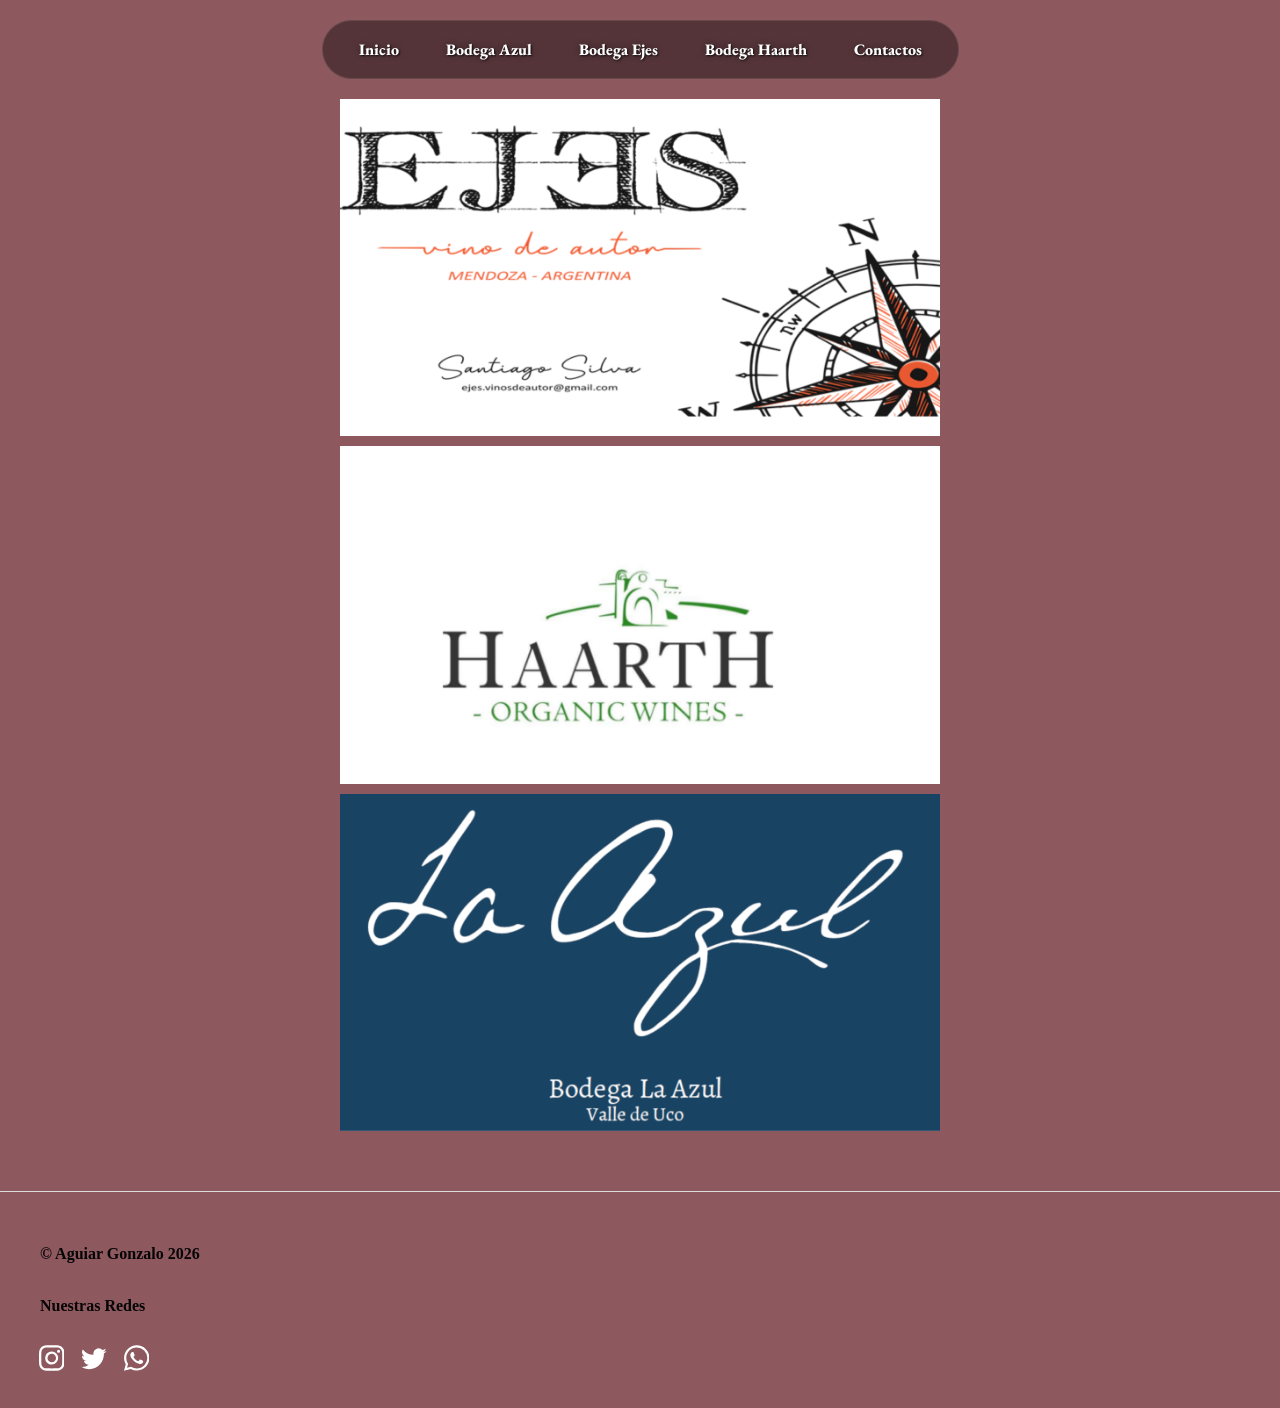
==== index.html @ a03fac73 "pagina inicio" ====
<!DOCTYPE html>
<html lang="en">

<head>
  <meta charset="UTF-8">
  <meta name="viewport" content="width=device-width, initial-scale=1.0">
  <meta name="robots" content="index, follow">
  <link rel="canonical" href="[https://www.tusitio.com/](https://www.tusitio.com/)">
  <!-- Open Graph (Facebook, WhatsApp, LinkedIn) -->
  <meta property="og:type" content="website">
  <meta property="og:url" content="https://www.tusitio.com/">
  <meta property="og:title" content="Vallecito Vinos | Vinoteca ">
  <meta property="og:description" content="Descripción breve para redes sociales.">
  <meta property="og:image" content="https://www.tusitio.com/img/og-image.jpg">
  <link rel="icon" href="Logo vallecito.jpg" type="jpg">
  <link rel="stylesheet" href="styles.css">
  <title>Vallecito Vinos | Vinoteca </title>

</head>

<body>
  <nav id="inicio" class="nav">
    <a href="inicio.html">Inicio</a>
    <a href="Bodega Azul.html">Bodega Azul</a>
    <a href="Bodega Ejes.html">Bodega Ejes</a>
    <a href="Bodega Haarth">Bodega Haarth</a>
    <a href="Contactos">Contactos</a>
  </nav>
  <div class="img">
    <img src="EJES.png" alt="Bodega Ejes">
    <img src="HAARTH.png" alt="Bodega Haarth">
    <img src="LA AZUL.png" alt="Bodega Azul">
  </div>


  <footer class="piedepagina">
    <h2>© Aguiar Gonzalo 2026</h2>
    <h2>Nuestras Redes</h2>
    <div class="card">
      <a class="social-link1">
        <svg viewBox="0 0 16 16" class="bi bi-instagram" fill="currentColor" height="16" width="16"
          xmlns="http://www.w3.org/2000/svg" style="color: white">
          <path fill="white"
            d="M8 0C5.829 0 5.556.01 4.703.048 3.85.088 3.269.222 2.76.42a3.917 3.917 0 0 0-1.417.923A3.927 3.927 0 0 0 .42 2.76C.222 3.268.087 3.85.048 4.7.01 5.555 0 5.827 0 8.001c0 2.172.01 2.444.048 3.297.04.852.174 1.433.372 1.942.205.526.478.972.923 1.417.444.445.89.719 1.416.923.51.198 1.09.333 1.942.372C5.555 15.99 5.827 16 8 16s2.444-.01 3.298-.048c.851-.04 1.434-.174 1.943-.372a3.916 3.916 0 0 0 1.416-.923c.445-.445.718-.891.923-1.417.197-.509.332-1.09.372-1.942C15.99 10.445 16 10.173 16 8s-.01-2.445-.048-3.299c-.04-.851-.175-1.433-.372-1.941a3.926 3.926 0 0 0-.923-1.417A3.911 3.911 0 0 0 13.24.42c-.51-.198-1.092-.333-1.943-.372C10.443.01 10.172 0 7.998 0h.003zm-.717 1.442h.718c2.136 0 2.389.007 3.232.046.78.035 1.204.166 1.486.275.373.145.64.319.92.599.28.28.453.546.598.92.11.281.24.705.275 1.485.039.843.047 1.096.047 3.231s-.008 2.389-.047 3.232c-.035.78-.166 1.203-.275 1.485a2.47 2.47 0 0 1-.599.919c-.28.28-.546.453-.92.598-.28.11-.704.24-1.485.276-.843.038-1.096.047-3.232.047s-2.39-.009-3.233-.047c-.78-.036-1.203-.166-1.485-.276a2.478 2.478 0 0 1-.92-.598 2.48 2.48 0 0 1-.6-.92c-.109-.281-.24-.705-.275-1.485-.038-.843-.046-1.096-.046-3.233 0-2.136.008-2.388.046-3.231.036-.78.166-1.204.276-1.486.145-.373.319-.64.599-.92.28-.28.546-.453.92-.598.282-.11.705-.24 1.485-.276.738-.034 1.024-.044 2.515-.045v.002zm4.988 1.328a.96.96 0 1 0 0 1.92.96.96 0 0 0 0-1.92zm-4.27 1.122a4.109 4.109 0 1 0 0 8.217 4.109 4.109 0 0 0 0-8.217zm0 1.441a2.667 2.667 0 1 1 0 5.334 2.667 2.667 0 0 1 0-5.334z">
          </path>
        </svg>
      </a>
      <a class="social-link2">
        <svg viewBox="0 0 16 16" class="bi bi-twitter" fill="currentColor" height="16" width="16"
          xmlns="http://www.w3.org/2000/svg" style="color: white">
          <path fill="white"
            d="M5.026 15c6.038 0 9.341-5.003 9.341-9.334 0-.14 0-.282-.006-.422A6.685 6.685 0 0 0 16 3.542a6.658 6.658 0 0 1-1.889.518 3.301 3.301 0 0 0 1.447-1.817 6.533 6.533 0 0 1-2.087.793A3.286 3.286 0 0 0 7.875 6.03a9.325 9.325 0 0 1-6.767-3.429 3.289 3.289 0 0 0 1.018 4.382A3.323 3.323 0 0 1 .64 6.575v.045a3.288 3.288 0 0 0 2.632 3.218 3.203 3.203 0 0 1-.865.115 3.23 3.23 0 0 1-.614-.057 3.283 3.283 0 0 0 3.067 2.277A6.588 6.588 0 0 1 .78 13.58a6.32 6.32 0 0 1-.78-.045A9.344 9.344 0 0 0 5.026 15z">
          </path>
        </svg> </a>
      <a class="social-link4">
        <svg viewBox="0 0 16 16" class="bi bi-whatsapp" fill="currentColor" height="16" width="16"
          xmlns="http://www.w3.org/2000/svg" style="color: white">
          <path fill="white"
            d="M13.601 2.326A7.854 7.854 0 0 0 7.994 0C3.627 0 .068 3.558.064 7.926c0 1.399.366 2.76 1.057 3.965L0 16l4.204-1.102a7.933 7.933 0 0 0 3.79.965h.004c4.368 0 7.926-3.558 7.93-7.93A7.898 7.898 0 0 0 13.6 2.326zM7.994 14.521a6.573 6.573 0 0 1-3.356-.92l-.24-.144-2.494.654.666-2.433-.156-.251a6.56 6.56 0 0 1-1.007-3.505c0-3.626 2.957-6.584 6.591-6.584a6.56 6.56 0 0 1 4.66 1.931 6.557 6.557 0 0 1 1.928 4.66c-.004 3.639-2.961 6.592-6.592 6.592zm3.615-4.934c-.197-.099-1.17-.578-1.353-.646-.182-.065-.315-.099-.445.099-.133.197-.513.646-.627.775-.114.133-.232.148-.43.05-.197-.1-.836-.308-1.592-.985-.59-.525-.985-1.175-1.103-1.372-.114-.198-.011-.304.088-.403.087-.088.197-.232.296-.346.1-.114.133-.198.198-.33.065-.134.034-.248-.015-.347-.05-.099-.445-1.076-.612-1.47-.16-.389-.323-.335-.445-.34-.114-.007-.247-.007-.38-.007a.729.729 0 0 0-.529.247c-.182.198-.691.677-.691 1.654 0 .977.71 1.916.81 2.049.098.133 1.394 2.132 3.383 2.992.47.205.84.326 1.129.418.475.152.904.129 1.246.08.38-.058 1.171-.48 1.338-.943.164-.464.164-.86.114-.943-.049-.084-.182-.133-.38-.232z">
          </path>
        </svg>
      </a>
    </div>
  </footer>
</body>

</html>
---- styles.css ----
@import url('https://fonts.googleapis.com/css2?family=EB+Garamond:ital,wght@0,400..800;1,400..800&display=swap');

body {
    background-color: rgba(114, 47, 55, 0.8); 
    margin: 0;
    padding: 0;
    /*opacidad el fondo*/
}
.nav {
    display: flex;
    justify-content: center;
    gap: 15px;
    /* Para mix-blend-mode, un fondo muy sutil o transparente funciona mejor */
    background: rgba(240, 235, 235, 0.05); 
    backdrop-filter: blur(10px); 
    padding: 10px 20px;
    border-radius: 50px; 
    border: 1px solid rgba(255, 255, 255, 0.2);
    width: fit-content;
    margin: 20px auto; 
    position: sticky;
    top: 20px; 
    z-index: 1000;
}

.nav a {
    text-decoration: none;
    color: #ffffff; 
    font-family: "EB Garamond", serif;
    font-size: 1.0rem;
    font-weight: 800;
    padding: 8px 16px;
    border-radius: 25px;
    transition: all 0.4s ease;
    text-shadow: 
        1px 1px 2px rgba(0, 0, 0, 0.8), 
        0 0 10px rgba(0, 0, 0, 0.5);
        /*magia para que no se pierda el nav con el fondo blanco*/
}
.nav {
    /*fondo un poco más sólido para ayudar al contraste */
    background: rgba(0, 0, 0, 0.4); 
    backdrop-filter: blur(15px);
    border: 1px solid rgba(255, 255, 255, 0.1);

}
.grid{
display: grid;
grid-template-columns: 1fr;
grid-template-rows: repeat(3, 1fr);
grid-column-gap: 0px;
grid-row-gap: 15px;
}

/* Esto afecta al contenedor */
.img {
    display: flex;
    flex-direction: column; /* Alinea los elementos verticalmente */
    align-items: center;    /* Centra las imágenes horizontalmente */
    gap: 10px;              /* Espacio entre cada imagen */
}

.img img {
    width: 200%;            /* Ocupa el ancho del contenedor */
    max-width: 600px;       /* Pero con un límite para que no sean gigantes */
    height: auto;
}
.card {
  display: flex;
  height: 40px;
  width: 170px;
}

.card svg {
  position: absolute;
  display: flex;
  width: 60%;
  height: 100%;
  font-size: 24px;
  font-weight: 700;
  opacity: 1;
  transition: opacity 0.25s;
  z-index: 2;
  cursor: pointer;
}

.card .social-link1,.card .social-link2,.card .social-link4 {
  position: relative;
  display: flex;
  align-items: center;
  justify-content: center;
  width: 25%;
  font-size: 24px;
  text-decoration: none;
  transition: 0.25s;
  border-radius: 50px;
}

.card svg {
  transform: scale(1);
}

.card .social-link1:hover {
  background: #f09433;
  background: -moz-linear-gradient(45deg, #f09433 0%, #e6683c 25%, #dc2743 50%, #cc2366 75%, #bc1888 100%);
  background: -webkit-linear-gradient(45deg, #f09433 0%,#e6683c 25%,#dc2743 50%,#cc2366 75%,#bc1888 100%);
  background: linear-gradient(45deg, #f09433 0%,#e6683c 25%,#dc2743 50%,#cc2366 75%,#bc1888 100%);
  filter: progid:DXImageTransform.Microsoft.gradient( startColorstr='#f09433', endColorstr='#bc1888',GradientType=1 );
  animation: bounce_613 0.4s linear;
}

.card .social-link2:hover {
  background-color: #00ccff;
  animation: bounce_613 0.4s linear;
}

.card .social-link4:hover {
  background-color: #12a50b;
  animation: bounce_613 0.4s linear;
}

@keyframes bounce_613 {
  40% {
    transform: scale(1.4);
  }

  60% {
    transform: scale(0.8);
  }

  80% {
    transform: scale(1.2);
  }

  100% {
    transform: scale(1);
  }
}

.piedepagina {
    text-align: right;
    border-top: 1px solid #ddd; /* Crea una línea sutil */
    padding-top: 30px;
    margin-top: 60px;
    padding:30px;
    color: #050505;
    font-size: 1rem;
}
h2 {
color: #050505;
font-size: 1rem;
text-align: left;
padding: 10px;
}
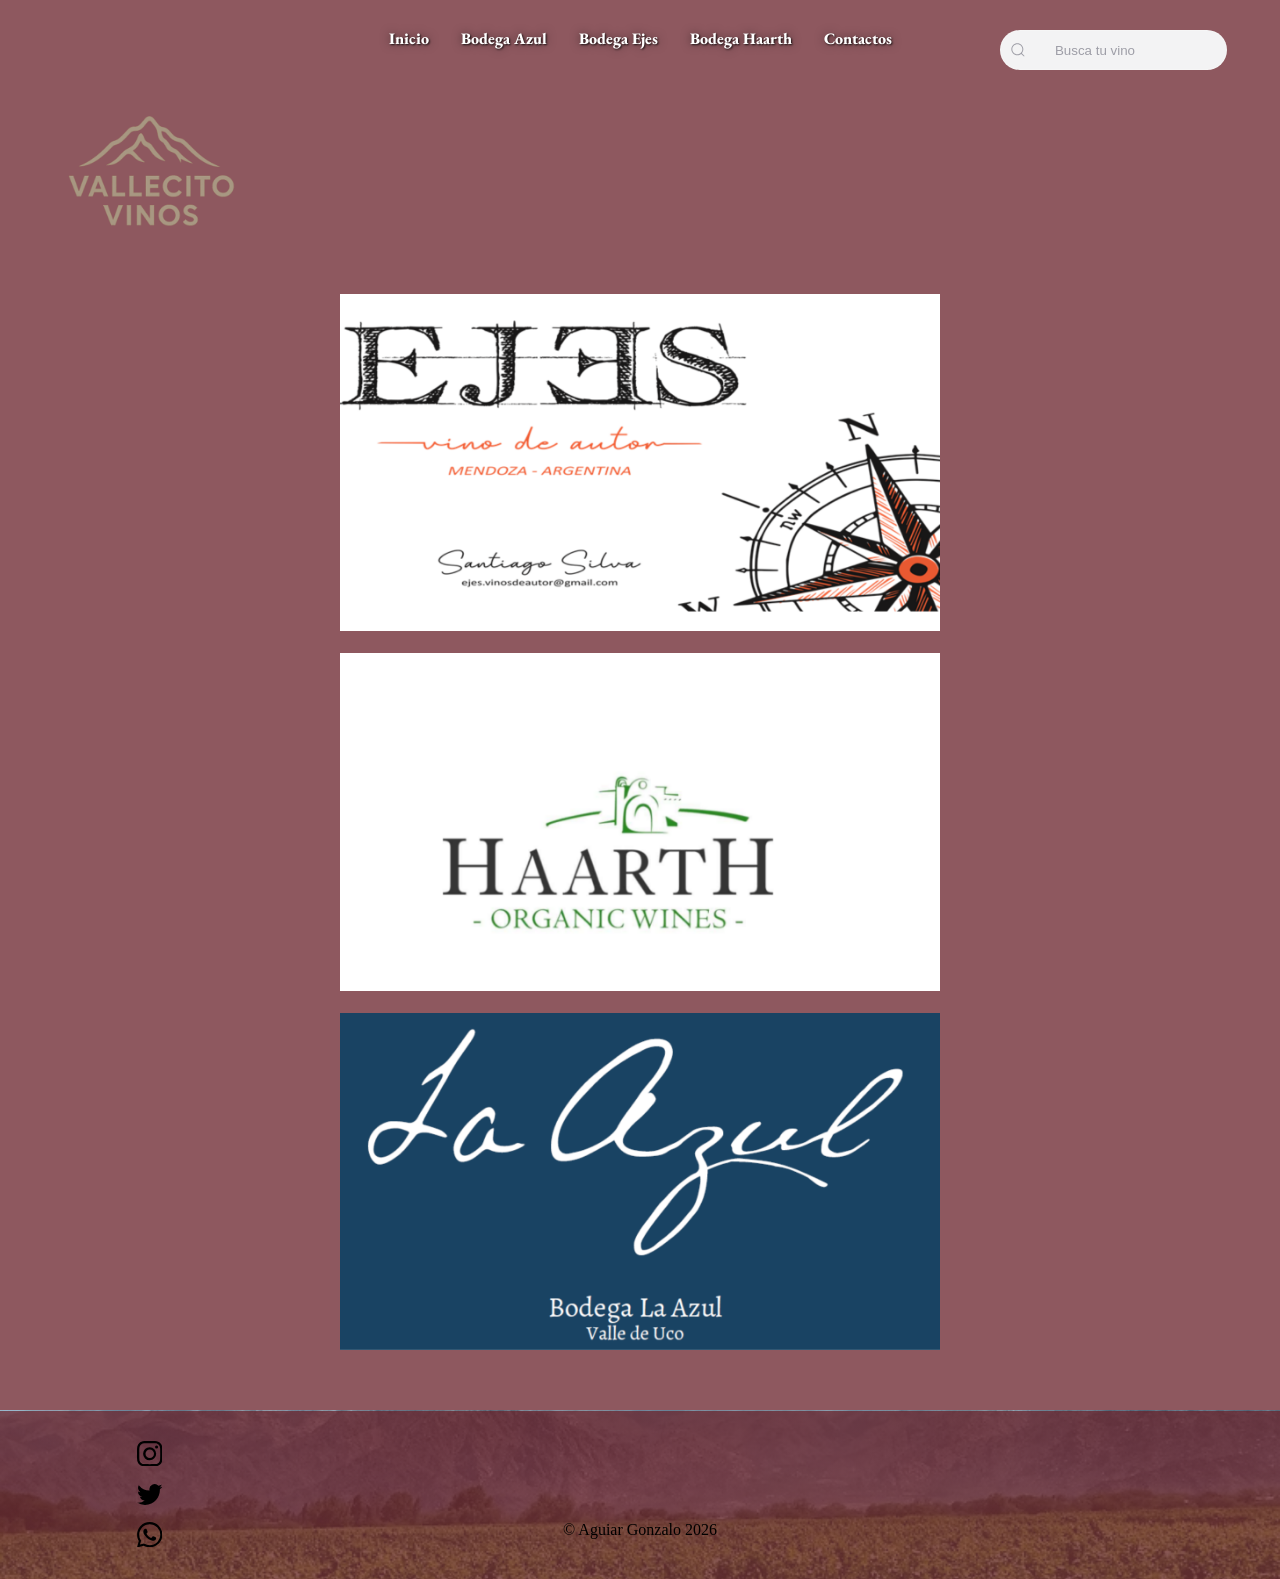
==== commit 1de65ccd: "inicio responsive" ====
--- a/index.html
+++ b/index.html
@@ -19,6 +19,19 @@
 </head>
 
 <body>
+<div class="group">
+  <svg class="icon" aria-hidden="true" viewBox="0 0 24 24"><g><path d="M21.53 20.47l-3.66-3.66C19.195 15.24 20 13.214 20 11c0-4.97-4.03-9-9-9s-9 4.03-9 9 4.03 9 9 9c2.215 0 4.24-.804 5.808-2.13l3.66 3.66c.147.146.34.22.53.22s.385-.073.53-.22c.295-.293.295-.767.002-1.06zM3.5 11c0-4.135 3.365-7.5 7.5-7.5s7.5 3.365 7.5 7.5-3.365 7.5-7.5 7.5-7.5-3.365-7.5-7.5z"></path></g></svg>
+  <input placeholder="Busca tu vino" type="Search" class="input">
+</div>
+  <div class="encabezado">
+  <div class="div1"><img src="vallecito logo.png" alt="Logo vallecito.jpg" class="logovallecito"></div>
+  <input type="checkbox" id="menu-toggle" class="menu-checkbox">
+<label for="menu-toggle" class="hamburguesa">
+    <span></span>
+    <span></span>
+    <span></span>
+</label>
+  <div class="div2">
   <nav id="inicio" class="nav">
     <a href="inicio.html">Inicio</a>
     <a href="Bodega Azul.html">Bodega Azul</a>
@@ -26,6 +39,9 @@
     <a href="Bodega Haarth">Bodega Haarth</a>
     <a href="Contactos">Contactos</a>
   </nav>
+  </div>
+  </div>
+  
   <div class="img">
     <img src="EJES.png" alt="Bodega Ejes">
     <img src="HAARTH.png" alt="Bodega Haarth">
@@ -34,33 +50,32 @@
 
 
   <footer class="piedepagina">
-    <h2>© Aguiar Gonzalo 2026</h2>
-    <h2>Nuestras Redes</h2>
     <div class="card">
       <a class="social-link1">
         <svg viewBox="0 0 16 16" class="bi bi-instagram" fill="currentColor" height="16" width="16"
-          xmlns="http://www.w3.org/2000/svg" style="color: white">
-          <path fill="white"
+          xmlns="http://www.w3.org/2000/svg" style="color: black">
+          <path fill="black"
             d="M8 0C5.829 0 5.556.01 4.703.048 3.85.088 3.269.222 2.76.42a3.917 3.917 0 0 0-1.417.923A3.927 3.927 0 0 0 .42 2.76C.222 3.268.087 3.85.048 4.7.01 5.555 0 5.827 0 8.001c0 2.172.01 2.444.048 3.297.04.852.174 1.433.372 1.942.205.526.478.972.923 1.417.444.445.89.719 1.416.923.51.198 1.09.333 1.942.372C5.555 15.99 5.827 16 8 16s2.444-.01 3.298-.048c.851-.04 1.434-.174 1.943-.372a3.916 3.916 0 0 0 1.416-.923c.445-.445.718-.891.923-1.417.197-.509.332-1.09.372-1.942C15.99 10.445 16 10.173 16 8s-.01-2.445-.048-3.299c-.04-.851-.175-1.433-.372-1.941a3.926 3.926 0 0 0-.923-1.417A3.911 3.911 0 0 0 13.24.42c-.51-.198-1.092-.333-1.943-.372C10.443.01 10.172 0 7.998 0h.003zm-.717 1.442h.718c2.136 0 2.389.007 3.232.046.78.035 1.204.166 1.486.275.373.145.64.319.92.599.28.28.453.546.598.92.11.281.24.705.275 1.485.039.843.047 1.096.047 3.231s-.008 2.389-.047 3.232c-.035.78-.166 1.203-.275 1.485a2.47 2.47 0 0 1-.599.919c-.28.28-.546.453-.92.598-.28.11-.704.24-1.485.276-.843.038-1.096.047-3.232.047s-2.39-.009-3.233-.047c-.78-.036-1.203-.166-1.485-.276a2.478 2.478 0 0 1-.92-.598 2.48 2.48 0 0 1-.6-.92c-.109-.281-.24-.705-.275-1.485-.038-.843-.046-1.096-.046-3.233 0-2.136.008-2.388.046-3.231.036-.78.166-1.204.276-1.486.145-.373.319-.64.599-.92.28-.28.546-.453.92-.598.282-.11.705-.24 1.485-.276.738-.034 1.024-.044 2.515-.045v.002zm4.988 1.328a.96.96 0 1 0 0 1.92.96.96 0 0 0 0-1.92zm-4.27 1.122a4.109 4.109 0 1 0 0 8.217 4.109 4.109 0 0 0 0-8.217zm0 1.441a2.667 2.667 0 1 1 0 5.334 2.667 2.667 0 0 1 0-5.334z">
           </path>
         </svg>
       </a>
       <a class="social-link2">
         <svg viewBox="0 0 16 16" class="bi bi-twitter" fill="currentColor" height="16" width="16"
-          xmlns="http://www.w3.org/2000/svg" style="color: white">
-          <path fill="white"
+          xmlns="http://www.w3.org/2000/svg" style="color: black">
+          <path fill="black"
             d="M5.026 15c6.038 0 9.341-5.003 9.341-9.334 0-.14 0-.282-.006-.422A6.685 6.685 0 0 0 16 3.542a6.658 6.658 0 0 1-1.889.518 3.301 3.301 0 0 0 1.447-1.817 6.533 6.533 0 0 1-2.087.793A3.286 3.286 0 0 0 7.875 6.03a9.325 9.325 0 0 1-6.767-3.429 3.289 3.289 0 0 0 1.018 4.382A3.323 3.323 0 0 1 .64 6.575v.045a3.288 3.288 0 0 0 2.632 3.218 3.203 3.203 0 0 1-.865.115 3.23 3.23 0 0 1-.614-.057 3.283 3.283 0 0 0 3.067 2.277A6.588 6.588 0 0 1 .78 13.58a6.32 6.32 0 0 1-.78-.045A9.344 9.344 0 0 0 5.026 15z">
           </path>
         </svg> </a>
       <a class="social-link4">
         <svg viewBox="0 0 16 16" class="bi bi-whatsapp" fill="currentColor" height="16" width="16"
-          xmlns="http://www.w3.org/2000/svg" style="color: white">
-          <path fill="white"
+          xmlns="http://www.w3.org/2000/svg" style="color: black">
+          <path fill="black"
             d="M13.601 2.326A7.854 7.854 0 0 0 7.994 0C3.627 0 .068 3.558.064 7.926c0 1.399.366 2.76 1.057 3.965L0 16l4.204-1.102a7.933 7.933 0 0 0 3.79.965h.004c4.368 0 7.926-3.558 7.93-7.93A7.898 7.898 0 0 0 13.6 2.326zM7.994 14.521a6.573 6.573 0 0 1-3.356-.92l-.24-.144-2.494.654.666-2.433-.156-.251a6.56 6.56 0 0 1-1.007-3.505c0-3.626 2.957-6.584 6.591-6.584a6.56 6.56 0 0 1 4.66 1.931 6.557 6.557 0 0 1 1.928 4.66c-.004 3.639-2.961 6.592-6.592 6.592zm3.615-4.934c-.197-.099-1.17-.578-1.353-.646-.182-.065-.315-.099-.445.099-.133.197-.513.646-.627.775-.114.133-.232.148-.43.05-.197-.1-.836-.308-1.592-.985-.59-.525-.985-1.175-1.103-1.372-.114-.198-.011-.304.088-.403.087-.088.197-.232.296-.346.1-.114.133-.198.198-.33.065-.134.034-.248-.015-.347-.05-.099-.445-1.076-.612-1.47-.16-.389-.323-.335-.445-.34-.114-.007-.247-.007-.38-.007a.729.729 0 0 0-.529.247c-.182.198-.691.677-.691 1.654 0 .977.71 1.916.81 2.049.098.133 1.394 2.132 3.383 2.992.47.205.84.326 1.129.418.475.152.904.129 1.246.08.38-.058 1.171-.48 1.338-.943.164-.464.164-.86.114-.943-.049-.084-.182-.133-.38-.232z">
           </path>
         </svg>
       </a>
     </div>
+          <h2 class="copy">© Aguiar Gonzalo 2026</h2>
   </footer>
 </body>
 
--- a/styles.css
+++ b/styles.css
@@ -4,23 +4,89 @@
     background-color: rgba(114, 47, 55, 0.8); 
     margin: 0;
     padding: 0;
-    /*opacidad el fondo*/
+}
+
+.group {
+  display: flex;
+  line-height: 28px;
+  align-items: center;
+  position: relative;
+  max-width: 250px;   /* Un ancho cómodo */
+  margin-left: auto;  /* Esto lo empuja a la derecha */
+  margin-right: 30px; /* Un pequeño margen para que no toque el borde del monitor */
+  margin-top: 30px;   /* Ajusta esto para bajarlo un poco si hace falta */
+}
+
+.input {
+ /* width: 100%; */
+ height: 40px;
+ line-height: 28px;
+ padding: 0 1rem;
+ padding-left: 1rem;
+ padding-right: 2.5rem;
+ text-align: center;
+ border: 1px solid rgba(255, 255, 255, 0.2);
+ border-radius: 50px;
+ outline: none;
+ background-color: #f3f3f4;
+ color: #0d0c22;
+ transition: .3s ease;
+}
+.icon {
+ position: absolute;
+ left: 10px;
+ top: 12px;
+ fill: #9e9ea7;
+ pointer-events: none;
+ width: 1rem;
+ height: 1rem;
+}
+.input::placeholder {
+ color: #9e9ea7;
+}
+
+.input:focus, input:hover {
+ outline: none;
+ border-color: rgba(234,76,137,0.4);
+ background-color: #fff;
+ box-shadow: 0 0 0 4px rgb(234 76 137 / 10%);
+}
+
+
+.encabezado {
+    display: flex;
+    justify-content: space-between; /* El logo a un lado, el nav al otro */
+    align-items: center; 
+    padding: 10px 50px; /* Bajé el padding lateral para que no se apreten tanto */
+}
+
+/* HIJO 1: El Contenedor del Logo */
+.div1 {
+    flex: 1; /* Esto hace que el contenedor ocupe espacio y el logo se quede a la izquierda */
+}
+
+.logovallecito {
+  width: 200px;
+  height: 200px;  
+
+}
+/* HIJO 2: El Contenedor del Nav */
+.div2 {
+    display: flex;
+    justify-content: center; 
+    align-items: center;
+    position: relative;
+    margin-top: -245px; 
+    right: 300px;
 }
 .nav {
     display: flex;
-    justify-content: center;
-    gap: 15px;
-    /* Para mix-blend-mode, un fondo muy sutil o transparente funciona mejor */
-    background: rgba(240, 235, 235, 0.05); 
-    backdrop-filter: blur(10px); 
-    padding: 10px 20px;
-    border-radius: 50px; 
-    border: 1px solid rgba(255, 255, 255, 0.2);
-    width: fit-content;
-    margin: 20px auto; 
-    position: sticky;
-    top: 20px; 
-    z-index: 1000;
+    position: fixed; /* Cambiamos sticky por fixed solo para ver si el problema es la posición */
+    top: 20px;
+    left: 50%;
+    transform: translateX(-50%);
+    z-index: 9999;
+    /* ... tus otros estilos ... */
 }
 
 .nav a {
@@ -37,13 +103,12 @@
         0 0 10px rgba(0, 0, 0, 0.5);
         /*magia para que no se pierda el nav con el fondo blanco*/
 }
-.nav {
-    /*fondo un poco más sólido para ayudar al contraste */
-    background: rgba(0, 0, 0, 0.4); 
-    backdrop-filter: blur(15px);
-    border: 1px solid rgba(255, 255, 255, 0.1);
-
-}
+.nav a:hover {
+    transform: scale(1.1);
+    cursor: pointer;
+}
+
+
 .grid{
 display: grid;
 grid-template-columns: 1fr;
@@ -57,23 +122,38 @@
     display: flex;
     flex-direction: column; /* Alinea los elementos verticalmente */
     align-items: center;    /* Centra las imágenes horizontalmente */
-    gap: 10px;              /* Espacio entre cada imagen */
+    gap: 22px;              /* Espacio entre cada imagen */
+   
 }
 
 .img img {
-    width: 200%;            /* Ocupa el ancho del contenedor */
-    max-width: 600px;       /* Pero con un límite para que no sean gigantes */
+    width: 100%;           /* Generalmente 100% es suficiente si el padre tiene tamaño */
+    max-width: 600px;
     height: auto;
-}
+    
+    /* CONTROL DE LA ANIMACIÓN */
+    transition: transform 0.5s ease; /* 's' de segundos, no 'ms' */
+    transform: scale(1.0);           /* Tamaño original */
+}
+
+/* EFECTO AL PASAR EL CURSOR */
+.img img:hover {
+    transform: scale(1.1); /* Se agranda un 10%. (1.4 quizás es mucho y se pixela) */
+    cursor: pointer;
+}
+
 .card {
   display: flex;
   height: 40px;
   width: 170px;
+  flex-direction: column;
+  gap: 15px; 
+  transform: translateY(-30px);
 }
 
 .card svg {
-  position: absolute;
-  display: flex;
+  position: static;
+  display: block;
   width: 60%;
   height: 100%;
   font-size: 24px;
@@ -138,17 +218,158 @@
 }
 
 .piedepagina {
-    text-align: right;
-    border-top: 1px solid #ddd; /* Crea una línea sutil */
-    padding-top: 30px;
+    display: flex;
+    flex-direction: column;    /* Título arriba, Iconos en el medio, Copy abajo */
+    align-items: flex-start;   /* Alinea todo a la izquierda por defecto */
+    border-top: 1px solid rgba(255, 255, 255, 0.2);
+    padding: 60px 10% 30px 10%;
     margin-top: 60px;
-    padding:30px;
-    color: #050505;
-    font-size: 1rem;
+    
+    /* Fondo con imagen y filtro vino tinto */
+    background: linear-gradient(rgba(114, 47, 55, 0.8), rgba(114, 47, 55, 0.8)), 
+                url("vinedo-cafayate.jpg");
+    background-size: cover;       
+    background-position: center;  
+    background-attachment: scroll;
+    background-repeat: no-repeat;
+    
+    width: 100%;
+    box-sizing: border-box;    /* Evita que el padding ensanche de más el footer */
+}
+.copy {
+    align-self: center; /* Se centra a sí mismo ignorando el 'flex-start' del padre */
+    margin: 0;
+    width: 100%; /* Asegura que el texto tenga espacio para centrarse */
+    text-align: center
+
 }
 h2 {
-color: #050505;
+color: #000000;
+font-weight: normal;
+font-family: 'Times New Roman', Times, serif;
 font-size: 1rem;
 text-align: left;
 padding: 10px;
-}+}
+/* ==========================================
+   RESPONSIVE DESIGN
+   ========================================== */
+
+/* Oculto checkbox y el icono de hamburguesa */
+.menu-checkbox, .hamburguesa {
+    display: none;
+}
+/* --- TABLET / LAPTOP (1024px) --- */
+@media (max-width: 1024px) {
+    .encabezado {
+        flex-direction: column; /* Apilamos para que el logo tenga su espacio y el nav el suyo */
+        padding: 20px 0;        /* Ajustamos el aire arriba y abajo */
+        gap: 30px;              /* Espacio de separación entre logo y nav */
+    }
+
+    .div1, .div2 {
+        width: 100%;            /* Ocupan todo el ancho para poder centrarse */
+        display: flex;
+        justify-content: center; /* Centramos el logo y el nav horizontalmente */
+        position: static;        /* Eliminamos cualquier rastro de position: relative o absolute */
+        margin: 0;               /* Limpiamos márgenes que puedan quedar de la versión PC */
+    }
+
+    .logovallecito {
+        width: 150px;           /* Reducimos un poco el logo para que no sea tan invasivo */
+        display: flex;
+        align-items: center;
+        justify-content: center;
+        height: auto;
+
+    }
+
+    .nav {
+        /* Mantenemos el estilo simple pero aseguramos que se vea bien */
+        margin: 0 auto; 
+        gap: 12px;              /* Reducimos ligeramente el espacio entre botones */
+    }
+     .group {
+    max-width: 40%;      /* Le damos un ancho relativo para que no toque los bordes */
+    margin-left: auto;   /* Estos dos "auto" juntos centran el bloque horizontalmente */
+    margin-right: auto;
+    margin-top: 100px;    /* Espacio respecto a lo que tenga arriba */
+}
+.input {
+    width: 100%;         /* Hacemos que el input ocupe todo el ancho del contenedor .group */
+    box-sizing: border-box; /* Evita que el padding ensanche el input más de la cuenta */
+}
+}
+
+/* --- CELULAR (650px) --- */
+
+
+@media (max-width: 650px) {
+  .group {
+    max-width: 80%;      /* Le damos un ancho relativo para que no toque los bordes */
+    margin-left: auto;   /* Estos dos "auto" juntos centran el bloque horizontalmente */
+    margin-right: auto;
+    margin-top: 20px;    /* Espacio respecto a lo que tenga arriba */
+}
+
+.input {
+    width: 100%;         /* Hacemos que el input ocupe todo el ancho del contenedor .group */
+    box-sizing: border-box; /* Evita que el padding ensanche el input más de la cuenta */
+}
+    /* Mostramos el icono de hamburguesa */
+   .hamburguesa {
+        display: flex;
+        flex-direction: column;
+        gap: 5px;
+        cursor: pointer;
+        z-index: 100;
+        /* Quitamos el absolute y los márgenes fijos para que el flex lo centre */
+        position: static; 
+        transform: none;
+    }
+
+    .hamburguesa span {
+        width: 30px;
+        height: 4px;
+        background-color: white;
+        border-radius: 2px;
+        transition: 0.3s;
+    }
+
+    /* Escondemos el menú original y lo preparamos para ser vertical */
+   .nav {
+        display: none;
+        flex-direction: column;
+        position: absolute;
+        top: 50px; /* Ajusta según la distancia que quieras del icono */
+        left: 50%;
+        transform: translateX(-50%); /* Truco para centrar un elemento absoluto */
+        background: rgba(114, 47, 55, 0.98);
+        width: 85%; /* Un ancho más cómodo para celular */
+        padding: 20px;
+        border-radius: 15px;
+        box-shadow: 0 10px 30px rgba(0,0,0,0.5);
+        /* ... tus otros estilos ... */
+    }
+.nav a {
+        width: 100%;
+        text-align: center;
+    }
+    /* CUANDO EL CHECKBOX ESTÁ MARCADO: Mostramos el menú */
+    .menu-checkbox:checked ~ .nav {
+        display: flex;
+    }
+
+    /* Ajustes visuales para los links en celular */
+    
+
+    /* Ajustes para el grid de imágenes y footer */
+    .img img {
+        max-width: 90%; /* Que no toque los bordes del cel */
+    }
+
+    .piedepagina {
+        padding: 40px 20px; /* Menos margen lateral */
+    }
+}
+
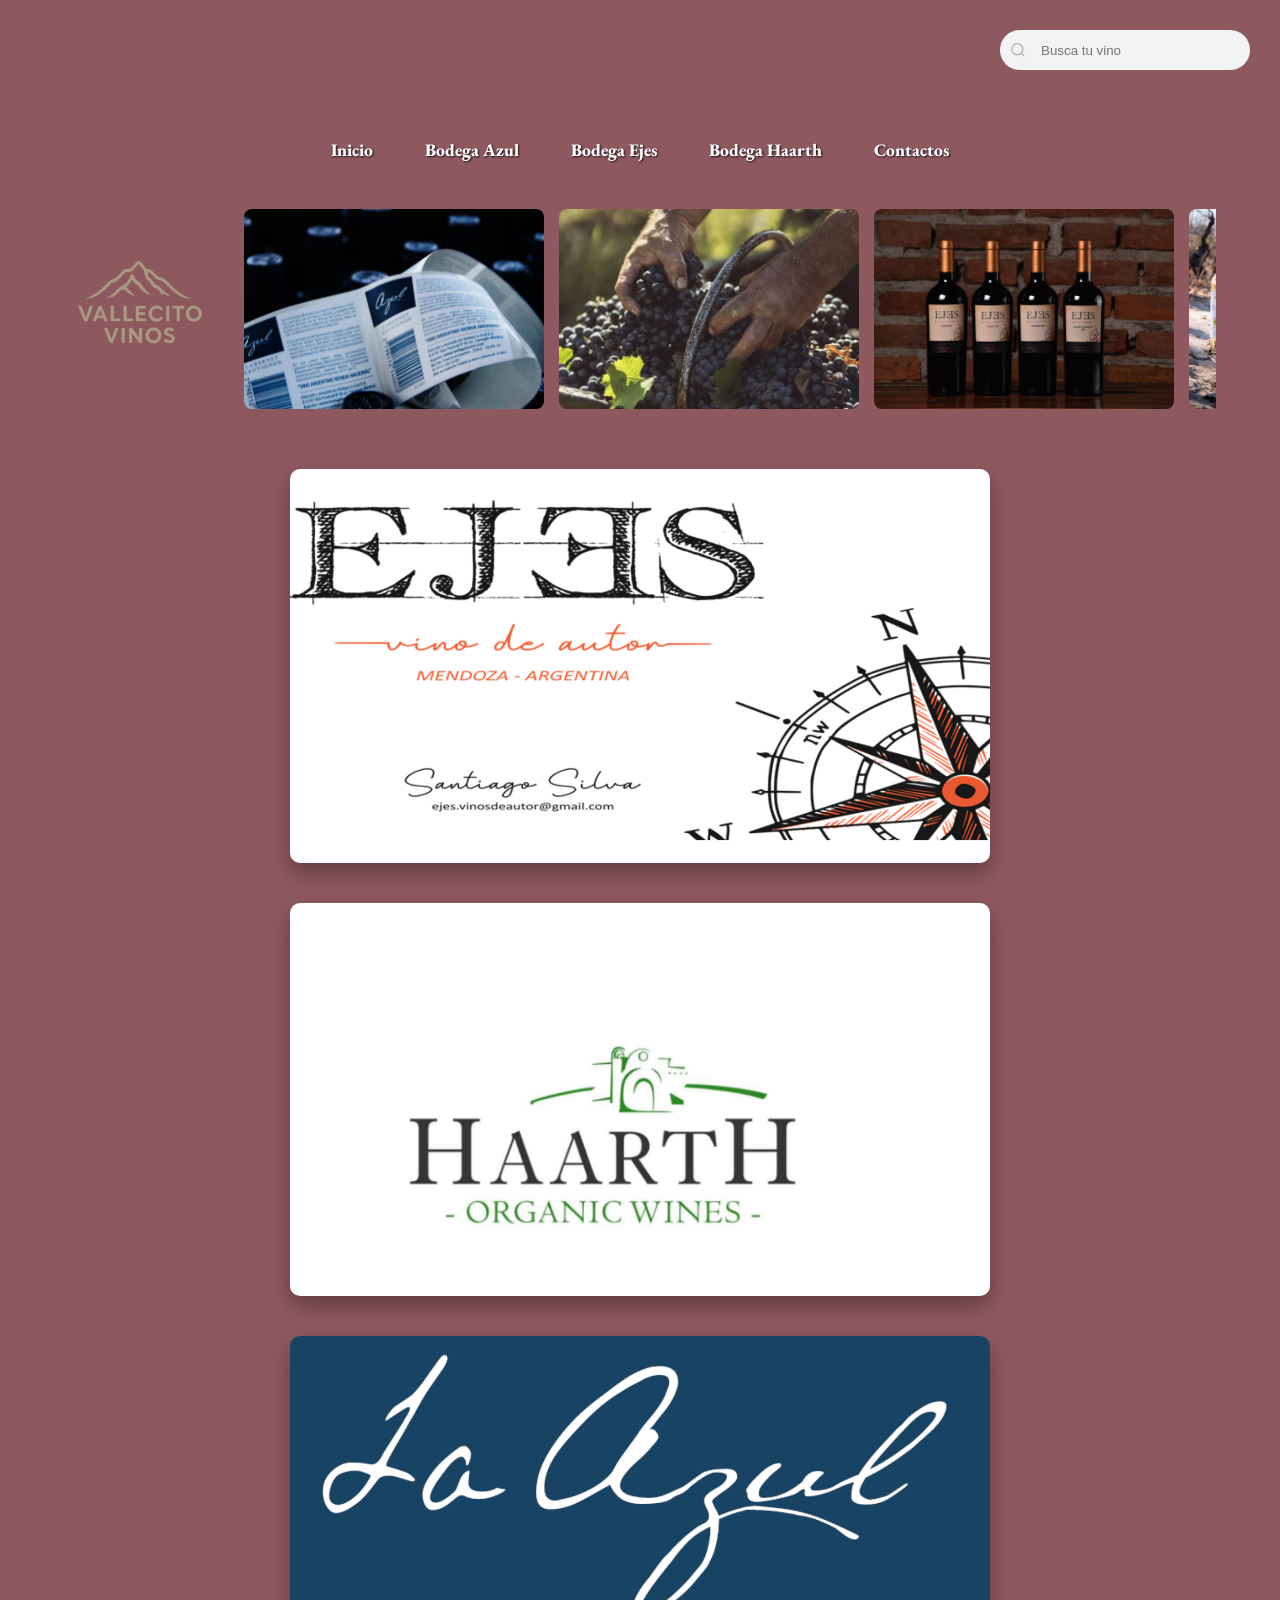
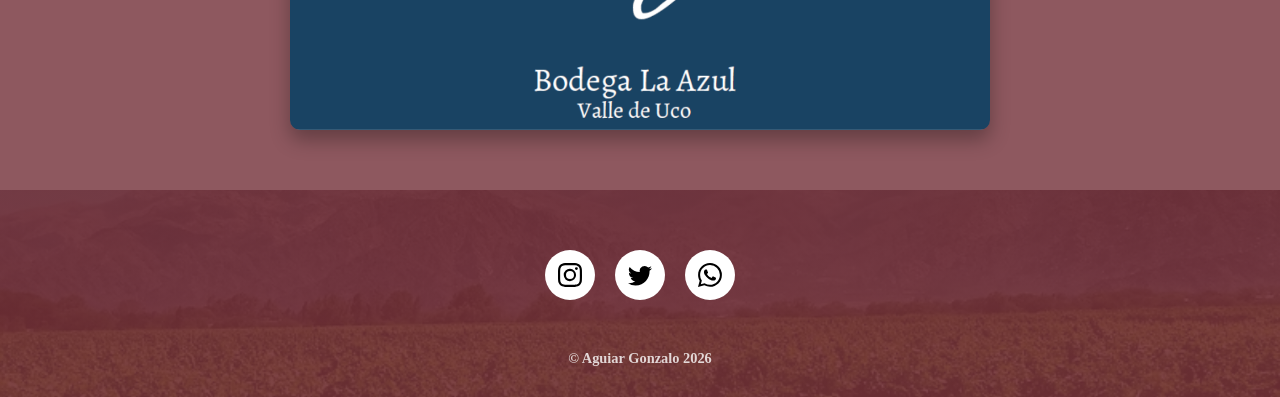
==== commit d410c53e: "bodega azul" ====
--- a/index.html
+++ b/index.html
@@ -6,7 +6,6 @@
   <meta name="viewport" content="width=device-width, initial-scale=1.0">
   <meta name="robots" content="index, follow">
   <link rel="canonical" href="[https://www.tusitio.com/](https://www.tusitio.com/)">
-  <!-- Open Graph (Facebook, WhatsApp, LinkedIn) -->
   <meta property="og:type" content="website">
   <meta property="og:url" content="https://www.tusitio.com/">
   <meta property="og:title" content="Vallecito Vinos | Vinoteca ">
@@ -19,64 +18,109 @@
 </head>
 
 <body>
-<div class="group">
-  <svg class="icon" aria-hidden="true" viewBox="0 0 24 24"><g><path d="M21.53 20.47l-3.66-3.66C19.195 15.24 20 13.214 20 11c0-4.97-4.03-9-9-9s-9 4.03-9 9 4.03 9 9 9c2.215 0 4.24-.804 5.808-2.13l3.66 3.66c.147.146.34.22.53.22s.385-.073.53-.22c.295-.293.295-.767.002-1.06zM3.5 11c0-4.135 3.365-7.5 7.5-7.5s7.5 3.365 7.5 7.5-3.365 7.5-7.5 7.5-7.5-3.365-7.5-7.5z"></path></g></svg>
-  <input placeholder="Busca tu vino" type="Search" class="input">
-</div>
-  <div class="encabezado">
-  <div class="div1"><img src="vallecito logo.png" alt="Logo vallecito.jpg" class="logovallecito"></div>
-  <input type="checkbox" id="menu-toggle" class="menu-checkbox">
-<label for="menu-toggle" class="hamburguesa">
-    <span></span>
-    <span></span>
-    <span></span>
-</label>
-  <div class="div2">
-  <nav id="inicio" class="nav">
-    <a href="inicio.html">Inicio</a>
-    <a href="Bodega Azul.html">Bodega Azul</a>
-    <a href="Bodega Ejes.html">Bodega Ejes</a>
-    <a href="Bodega Haarth">Bodega Haarth</a>
-    <a href="Contactos">Contactos</a>
+  <!-- Buscador -->
+  <div class="group">
+    <svg class="icon" aria-hidden="true" viewBox="0 0 24 24">
+      <g>
+        <path
+          d="M21.53 20.47l-3.66-3.66C19.195 15.24 20 13.214 20 11c0-4.97-4.03-9-9-9s-9 4.03-9 9 4.03 9 9 9c2.215 0 4.24-.804 5.808-2.13l3.66 3.66c.147.146.34.22.53.22s.385-.073.53-.22c.295-.293.295-.767.002-1.06zM3.5 11c0-4.135 3.365-7.5 7.5-7.5s7.5 3.365 7.5 7.5-3.365 7.5-7.5 7.5-7.5-3.365-7.5-7.5z">
+        </path>
+      </g>
+    </svg>
+    <input placeholder="Busca tu vino" type="Search" class="input">
+  </div>
+  <label for="menu-toggle" class="hamburguesa">
+    <span></span><span></span><span></span>
+  </label>
+
+  <nav class="div2">
+    <ul id="inicio" class="nav">
+      <a href="#inicio.html">Inicio</a>
+      <a href="Bodega Azul.html">Bodega Azul</a>
+      <a href="Bodega Ejes.html">Bodega Ejes</a>
+      <a href="Bodega Haarth">Bodega Haarth</a>
+      <a href="Contactos">Contactos</a>
+    </ul>
   </nav>
-  </div>
-  </div>
-  
+  </header>
+  <header class="header-principal">
+    <!-- Lado izquierdo: El Logo -->
+    <div class="div-logo">
+      <img src="vallecito logo.png" alt="Logo vallecito" class="logovallecito">
+    </div>
+
+    <div class="div-carrusel">
+      <div class="cinta-movimiento">
+        <img src="Imagen Carrusel/azul.jpeg" class="img-carrusel">
+        <img src="Imagen Carrusel/Cosecha.jpeg" class="img-carrusel">
+        <img src="Imagen Carrusel/Ejes 1.jpg" class="img-carrusel">
+        <img src="Imagen Carrusel/Haarth 1.jpg" class="img-carrusel">
+        <img src="Imagen Carrusel/Haarth 3.jpg" class="img-carrusel">
+        <img src="Imagen Carrusel/haarth 4.jpeg" class="img-carrusel">
+        <img src="Imagen Carrusel/haarth 5.jpeg" class="img-carrusel">
+        <img src="Imagen Carrusel/Haarth 3.jpg" class="img-carrusel">
+        <img src="Imagen Carrusel/Ejes 3.jpg" class="img-carrusel">
+         <img src="Imagen Carrusel/Ejes 3.jpg" class="img-carrusel">
+      </div>
+    </div>
+  </header>
+
   <div class="img">
     <img src="EJES.png" alt="Bodega Ejes">
     <img src="HAARTH.png" alt="Bodega Haarth">
     <img src="LA AZUL.png" alt="Bodega Azul">
   </div>
 
+  <footer class="piedepagina">
 
-  <footer class="piedepagina">
     <div class="card">
+
       <a class="social-link1">
+
         <svg viewBox="0 0 16 16" class="bi bi-instagram" fill="currentColor" height="16" width="16"
           xmlns="http://www.w3.org/2000/svg" style="color: black">
+
           <path fill="black"
             d="M8 0C5.829 0 5.556.01 4.703.048 3.85.088 3.269.222 2.76.42a3.917 3.917 0 0 0-1.417.923A3.927 3.927 0 0 0 .42 2.76C.222 3.268.087 3.85.048 4.7.01 5.555 0 5.827 0 8.001c0 2.172.01 2.444.048 3.297.04.852.174 1.433.372 1.942.205.526.478.972.923 1.417.444.445.89.719 1.416.923.51.198 1.09.333 1.942.372C5.555 15.99 5.827 16 8 16s2.444-.01 3.298-.048c.851-.04 1.434-.174 1.943-.372a3.916 3.916 0 0 0 1.416-.923c.445-.445.718-.891.923-1.417.197-.509.332-1.09.372-1.942C15.99 10.445 16 10.173 16 8s-.01-2.445-.048-3.299c-.04-.851-.175-1.433-.372-1.941a3.926 3.926 0 0 0-.923-1.417A3.911 3.911 0 0 0 13.24.42c-.51-.198-1.092-.333-1.943-.372C10.443.01 10.172 0 7.998 0h.003zm-.717 1.442h.718c2.136 0 2.389.007 3.232.046.78.035 1.204.166 1.486.275.373.145.64.319.92.599.28.28.453.546.598.92.11.281.24.705.275 1.485.039.843.047 1.096.047 3.231s-.008 2.389-.047 3.232c-.035.78-.166 1.203-.275 1.485a2.47 2.47 0 0 1-.599.919c-.28.28-.546.453-.92.598-.28.11-.704.24-1.485.276-.843.038-1.096.047-3.232.047s-2.39-.009-3.233-.047c-.78-.036-1.203-.166-1.485-.276a2.478 2.478 0 0 1-.92-.598 2.48 2.48 0 0 1-.6-.92c-.109-.281-.24-.705-.275-1.485-.038-.843-.046-1.096-.046-3.233 0-2.136.008-2.388.046-3.231.036-.78.166-1.204.276-1.486.145-.373.319-.64.599-.92.28-.28.546-.453.92-.598.282-.11.705-.24 1.485-.276.738-.034 1.024-.044 2.515-.045v.002zm4.988 1.328a.96.96 0 1 0 0 1.92.96.96 0 0 0 0-1.92zm-4.27 1.122a4.109 4.109 0 1 0 0 8.217 4.109 4.109 0 0 0 0-8.217zm0 1.441a2.667 2.667 0 1 1 0 5.334 2.667 2.667 0 0 1 0-5.334z">
+
           </path>
+
         </svg>
+
       </a>
+
       <a class="social-link2">
+
         <svg viewBox="0 0 16 16" class="bi bi-twitter" fill="currentColor" height="16" width="16"
           xmlns="http://www.w3.org/2000/svg" style="color: black">
+
           <path fill="black"
             d="M5.026 15c6.038 0 9.341-5.003 9.341-9.334 0-.14 0-.282-.006-.422A6.685 6.685 0 0 0 16 3.542a6.658 6.658 0 0 1-1.889.518 3.301 3.301 0 0 0 1.447-1.817 6.533 6.533 0 0 1-2.087.793A3.286 3.286 0 0 0 7.875 6.03a9.325 9.325 0 0 1-6.767-3.429 3.289 3.289 0 0 0 1.018 4.382A3.323 3.323 0 0 1 .64 6.575v.045a3.288 3.288 0 0 0 2.632 3.218 3.203 3.203 0 0 1-.865.115 3.23 3.23 0 0 1-.614-.057 3.283 3.283 0 0 0 3.067 2.277A6.588 6.588 0 0 1 .78 13.58a6.32 6.32 0 0 1-.78-.045A9.344 9.344 0 0 0 5.026 15z">
+
           </path>
+
         </svg> </a>
+
       <a class="social-link4">
+
         <svg viewBox="0 0 16 16" class="bi bi-whatsapp" fill="currentColor" height="16" width="16"
           xmlns="http://www.w3.org/2000/svg" style="color: black">
+
           <path fill="black"
             d="M13.601 2.326A7.854 7.854 0 0 0 7.994 0C3.627 0 .068 3.558.064 7.926c0 1.399.366 2.76 1.057 3.965L0 16l4.204-1.102a7.933 7.933 0 0 0 3.79.965h.004c4.368 0 7.926-3.558 7.93-7.93A7.898 7.898 0 0 0 13.6 2.326zM7.994 14.521a6.573 6.573 0 0 1-3.356-.92l-.24-.144-2.494.654.666-2.433-.156-.251a6.56 6.56 0 0 1-1.007-3.505c0-3.626 2.957-6.584 6.591-6.584a6.56 6.56 0 0 1 4.66 1.931 6.557 6.557 0 0 1 1.928 4.66c-.004 3.639-2.961 6.592-6.592 6.592zm3.615-4.934c-.197-.099-1.17-.578-1.353-.646-.182-.065-.315-.099-.445.099-.133.197-.513.646-.627.775-.114.133-.232.148-.43.05-.197-.1-.836-.308-1.592-.985-.59-.525-.985-1.175-1.103-1.372-.114-.198-.011-.304.088-.403.087-.088.197-.232.296-.346.1-.114.133-.198.198-.33.065-.134.034-.248-.015-.347-.05-.099-.445-1.076-.612-1.47-.16-.389-.323-.335-.445-.34-.114-.007-.247-.007-.38-.007a.729.729 0 0 0-.529.247c-.182.198-.691.677-.691 1.654 0 .977.71 1.916.81 2.049.098.133 1.394 2.132 3.383 2.992.47.205.84.326 1.129.418.475.152.904.129 1.246.08.38-.058 1.171-.48 1.338-.943.164-.464.164-.86.114-.943-.049-.084-.182-.133-.38-.232z">
+
           </path>
+
         </svg>
+
       </a>
+
     </div>
-          <h2 class="copy">© Aguiar Gonzalo 2026</h2>
+
+    <h2 class="copy">© Aguiar Gonzalo 2026</h2>
+
   </footer>
+
 </body>
 
 </html>
--- a/styles.css
+++ b/styles.css
@@ -1,375 +1,369 @@
+/* ==========================================
+   CONFIGURACIÓN GENERAL
+   ========================================== */
 @import url('https://fonts.googleapis.com/css2?family=EB+Garamond:ital,wght@0,400..800;1,400..800&display=swap');
+
+* {
+    box-sizing: border-box; /* Fundamental para responsive */
+    margin: 0;
+    padding: 0;
+    /* outline: 1px solid red !important; */ /* Activa para debuguear */
+}
 
 body {
     background-color: rgba(114, 47, 55, 0.8); 
-    margin: 0;
-    padding: 0;
-}
-
+    font-family: "EB Garamond", serif;
+    overflow-x: hidden; /* Evita scroll horizontal */
+}
+
+/* --- BUSCADOR --- */
 .group {
-  display: flex;
-  line-height: 28px;
-  align-items: center;
-  position: relative;
-  max-width: 250px;   /* Un ancho cómodo */
-  margin-left: auto;  /* Esto lo empuja a la derecha */
-  margin-right: 30px; /* Un pequeño margen para que no toque el borde del monitor */
-  margin-top: 30px;   /* Ajusta esto para bajarlo un poco si hace falta */
+    display: flex;
+    align-items: center;
+    position: relative;
+    max-width: 250px;
+    margin: 30px 30px 20px auto; 
 }
 
 .input {
- /* width: 100%; */
- height: 40px;
- line-height: 28px;
- padding: 0 1rem;
- padding-left: 1rem;
- padding-right: 2.5rem;
- text-align: center;
- border: 1px solid rgba(255, 255, 255, 0.2);
- border-radius: 50px;
- outline: none;
- background-color: #f3f3f4;
- color: #0d0c22;
- transition: .3s ease;
-}
+    height: 40px;
+    width: 100%;
+    padding: 0 1rem 0 2.5rem;
+    border: 1px solid rgba(255, 255, 255, 0.2);
+    border-radius: 50px;
+    background-color: #f3f3f4;
+    transition: .3s ease;
+}
+
 .icon {
- position: absolute;
- left: 10px;
- top: 12px;
- fill: #9e9ea7;
- pointer-events: none;
- width: 1rem;
- height: 1rem;
-}
-.input::placeholder {
- color: #9e9ea7;
-}
-
-.input:focus, input:hover {
- outline: none;
- border-color: rgba(234,76,137,0.4);
- background-color: #fff;
- box-shadow: 0 0 0 4px rgb(234 76 137 / 10%);
-}
-
-
-.encabezado {
-    display: flex;
-    justify-content: space-between; /* El logo a un lado, el nav al otro */
-    align-items: center; 
-    padding: 10px 50px; /* Bajé el padding lateral para que no se apreten tanto */
-}
-
-/* HIJO 1: El Contenedor del Logo */
-.div1 {
-    flex: 1; /* Esto hace que el contenedor ocupe espacio y el logo se quede a la izquierda */
-}
-
-.logovallecito {
-  width: 200px;
-  height: 200px;  
-
-}
-/* HIJO 2: El Contenedor del Nav */
-.div2 {
-    display: flex;
-    justify-content: center; 
-    align-items: center;
-    position: relative;
-    margin-top: -245px; 
-    right: 300px;
-}
+    position: absolute;
+    left: 10px;
+    fill: #9e9ea7;
+    width: 1rem;
+    height: 1rem;
+}
+
+/* --- MENU DE NAVEGACIÓN --- */
 .nav {
     display: flex;
-    position: fixed; /* Cambiamos sticky por fixed solo para ver si el problema es la posición */
-    top: 20px;
-    left: 50%;
-    transform: translateX(-50%);
-    z-index: 9999;
-    /* ... tus otros estilos ... */
+    justify-content: center;
+    gap: 20px;
+    padding: 20px 0;
+    z-index: 1000;
 }
 
 .nav a {
     text-decoration: none;
     color: #ffffff; 
-    font-family: "EB Garamond", serif;
-    font-size: 1.0rem;
+    font-size: 1.1rem;
     font-weight: 800;
     padding: 8px 16px;
-    border-radius: 25px;
     transition: all 0.4s ease;
-    text-shadow: 
-        1px 1px 2px rgba(0, 0, 0, 0.8), 
-        0 0 10px rgba(0, 0, 0, 0.5);
-        /*magia para que no se pierda el nav con el fondo blanco*/
-}
+    text-shadow: 1px 1px 2px rgba(0, 0, 0, 0.8);
+    position: sticky;
+    margin-top: 20px;
+}
+
 .nav a:hover {
     transform: scale(1.1);
+    color: #ffcccb;
+}
+
+/* ==========================================
+   HEADER (LOGO + CARRUSEL)
+   ========================================== */
+.header-principal {
+    display: flex;
+    align-items: center;
+    justify-content: space-between;
+    width: 100%;
+    padding: 0 5%;
+    gap: 30px;
+    margin-top: 20px;
+}
+
+.div-logo {
+    flex-shrink: 0; /* Que el logo no se aplaste */
+}
+
+.logovallecito {
+    height: 150px;
+    width: auto;
+    display: block;
+}
+
+/* --- CARRUSEL --- */
+.div-carrusel {
+    flex-grow: 1;
+    overflow: hidden; /* Esconde lo que sale de la caja */
+    position: relative;
+}
+
+.cinta-movimiento {
+    display: flex;
+    gap: 15px;
+    animation: deslizar 25s linear infinite;
+}
+
+.cinta-movimiento:hover {
+    animation-play-state: paused;
+}
+
+.img-carrusel {
+    width: 300px; /* Tamaño uniforme */
+    height: 200px;
+    object-fit: cover;
+    flex-shrink: 0;
+    border-radius: 8px;
+}
+
+@keyframes deslizar {
+    0% { transform: translateX(0); }
+    100% { transform: translateX(-50%); } 
+}
+
+/* ==========================================
+   SECCIÓN DE IMÁGENES (BODEGAS)
+   ========================================== */
+.img {
+    display: flex;
+    flex-direction: column;
+    align-items: center;
+    gap: 40px;
+    margin: 60px 0;
+}
+
+.img img {
+    width: 90%;
+    max-width: 700px;
+    height: auto;
+    transition: transform 0.5s ease;
+    border-radius: 10px;
+    box-shadow: 0 10px 20px rgba(0,0,0,0.3);
+}
+
+.img img:hover {
+    transform: scale(1.05);
     cursor: pointer;
 }
 
-
-.grid{
-display: grid;
-grid-template-columns: 1fr;
-grid-template-rows: repeat(3, 1fr);
-grid-column-gap: 0px;
-grid-row-gap: 15px;
-}
-
-/* Esto afecta al contenedor */
-.img {
-    display: flex;
-    flex-direction: column; /* Alinea los elementos verticalmente */
-    align-items: center;    /* Centra las imágenes horizontalmente */
-    gap: 22px;              /* Espacio entre cada imagen */
-   
-}
-
-.img img {
-    width: 100%;           /* Generalmente 100% es suficiente si el padre tiene tamaño */
-    max-width: 600px;
-    height: auto;
-    
-    /* CONTROL DE LA ANIMACIÓN */
-    transition: transform 0.5s ease; /* 's' de segundos, no 'ms' */
-    transform: scale(1.0);           /* Tamaño original */
-}
-
-/* EFECTO AL PASAR EL CURSOR */
-.img img:hover {
-    transform: scale(1.1); /* Se agranda un 10%. (1.4 quizás es mucho y se pixela) */
-    cursor: pointer;
+/* ==========================================
+   FOOTER
+   ========================================== */
+.piedepagina {
+    display: flex;
+    flex-direction: column;
+    align-items: center;
+    padding: 60px 10% 30px 10%;
+    background: linear-gradient(rgba(114, 47, 55, 0.9), rgba(114, 47, 55, 0.9)), 
+                url("vinedo-cafayate.jpg") center/cover no-repeat;
+    color: white;
 }
 
 .card {
-  display: flex;
-  height: 40px;
-  width: 170px;
-  flex-direction: column;
-  gap: 15px; 
-  transform: translateY(-30px);
-}
-
-.card svg {
-  position: static;
-  display: block;
-  width: 60%;
-  height: 100%;
-  font-size: 24px;
-  font-weight: 700;
-  opacity: 1;
-  transition: opacity 0.25s;
-  z-index: 2;
-  cursor: pointer;
-}
-
-.card .social-link1,.card .social-link2,.card .social-link4 {
-  position: relative;
-  display: flex;
-  align-items: center;
-  justify-content: center;
-  width: 25%;
-  font-size: 24px;
-  text-decoration: none;
-  transition: 0.25s;
-  border-radius: 50px;
-}
-
-.card svg {
-  transform: scale(1);
-}
-
-.card .social-link1:hover {
-  background: #f09433;
-  background: -moz-linear-gradient(45deg, #f09433 0%, #e6683c 25%, #dc2743 50%, #cc2366 75%, #bc1888 100%);
-  background: -webkit-linear-gradient(45deg, #f09433 0%,#e6683c 25%,#dc2743 50%,#cc2366 75%,#bc1888 100%);
-  background: linear-gradient(45deg, #f09433 0%,#e6683c 25%,#dc2743 50%,#cc2366 75%,#bc1888 100%);
-  filter: progid:DXImageTransform.Microsoft.gradient( startColorstr='#f09433', endColorstr='#bc1888',GradientType=1 );
-  animation: bounce_613 0.4s linear;
-}
-
-.card .social-link2:hover {
-  background-color: #00ccff;
-  animation: bounce_613 0.4s linear;
-}
-
-.card .social-link4:hover {
-  background-color: #12a50b;
-  animation: bounce_613 0.4s linear;
-}
-
-@keyframes bounce_613 {
-  40% {
-    transform: scale(1.4);
-  }
-
-  60% {
-    transform: scale(0.8);
-  }
-
-  80% {
-    transform: scale(1.2);
-  }
-
-  100% {
-    transform: scale(1);
-  }
-}
-
+    display: flex;
+    justify-content: center;
+    gap: 20px;
+    margin-bottom: 20px;
+}
+
+.card a {
+    display: flex;
+    align-items: center;
+    justify-content: center;
+    width: 45px;
+    height: 45px;
+    background: white;
+    border-radius: 50%;
+    transition: 0.3s;
+}
+
+.card a:hover {
+    transform: translateY(-5px);
+    animation: bounce_613 0.4s linear;
+}
+
+.copy {
+    font-size: 0.9rem;
+    opacity: 0.8;
+    text-align: center;
+    margin-top: 20px;
+}
+
+/* ==========================================
+   FOOTER
+   ========================================== */
 .piedepagina {
     display: flex;
-    flex-direction: column;    /* Título arriba, Iconos en el medio, Copy abajo */
-    align-items: flex-start;   /* Alinea todo a la izquierda por defecto */
-    border-top: 1px solid rgba(255, 255, 255, 0.2);
+    flex-direction: column;
+    align-items: center;
     padding: 60px 10% 30px 10%;
     margin-top: 60px;
+    background: linear-gradient(rgba(114, 47, 55, 0.9), rgba(114, 47, 55, 0.9)), 
+                url("vinedo-cafayate.jpg") center/cover no-repeat;
+    width: 100%;
+}
+
+/* El contenedor de los círculos */
+.card {
+    display: flex;
+    flex-direction: row; /* Asegura que estén uno al lado del otro */
+    justify-content: center;
+    align-items: center;
+    gap: 20px;
+    height: auto; /* Quitamos el height fijo de 40px que los cortaba */
+    width: auto;
+    transform: none; /* Quitamos el translateY que los movía raro */
+    margin-bottom: 30px;
+}
+
+/* Estilo para cada círculo de red social */
+.card .social-link1, .card .social-link2, .card .social-link4 {
+    display: flex;
+    align-items: center;
+    justify-content: center;
+    width: 50px;  /* Tamaño del círculo */
+    height: 50px; 
+    background-color: #ffffff;
+    border-radius: 50%;
+    transition: 0.3s;
+    text-decoration: none;
+    flex-shrink: 0; /* Que no se aplasten */
+}
+
+/* Tamaño de los iconos SVG dentro de los círculos */
+.card svg {
+    width: 24px;
+    height: 24px;
+    fill: #000000; /* Color inicial del icono */
+    transition: 0.3s;
+}
+
+/* --- EFECTOS HOVER (Tus colores originales) --- */
+
+/* Instagram */
+.card .social-link1:hover {
+    background: linear-gradient(45deg, #f09433 0%, #e6683c 25%, #dc2743 50%, #cc2366 75%, #bc1888 100%);
+    animation: bounce_613 0.4s linear;
+}
+
+/* Twitter */
+.card .social-link2:hover {
+    background-color: #00ccff;
+    animation: bounce_613 0.4s linear;
+}
+
+/* WhatsApp */
+.card .social-link4:hover {
+    background-color: #12a50b;
+    animation: bounce_613 0.4s linear;
+}
+
+/* Cambiar el icono a blanco cuando pasas el mouse */
+.card a:hover svg {
+    fill: #ffffff;
+}
+
+/* Copyright centrado */
+.copy {
+    color: #ffffff;
+    font-family: 'Times New Roman', Times, serif;
+    font-size: 0.9rem;
+    text-align: center;
+    width: 100%;
+    margin-top: 20px;
+    opacity: 0.8;
+}
+
+/* Animación de rebote que ya tenías */
+@keyframes bounce_613 {
+    40% { transform: scale(1.4); }
+    60% { transform: scale(0.8); }
+    80% { transform: scale(1.2); }
+    100% { transform: scale(1); }
+}
+
+/* --- TABLETS (Hasta 1024px) --- */
+@media (max-width: 1024px) {
+    .header-principal {
+        flex-direction: column;
+        gap: 40px;
+    }
     
-    /* Fondo con imagen y filtro vino tinto */
-    background: linear-gradient(rgba(114, 47, 55, 0.8), rgba(114, 47, 55, 0.8)), 
-                url("vinedo-cafayate.jpg");
-    background-size: cover;       
-    background-position: center;  
-    background-attachment: scroll;
-    background-repeat: no-repeat;
+
+@media (max-width: 1024px) {
     
-    width: 100%;
-    box-sizing: border-box;    /* Evita que el padding ensanche de más el footer */
-}
-.copy {
-    align-self: center; /* Se centra a sí mismo ignorando el 'flex-start' del padre */
-    margin: 0;
-    width: 100%; /* Asegura que el texto tenga espacio para centrarse */
-    text-align: center
-
-}
-h2 {
-color: #000000;
-font-weight: normal;
-font-family: 'Times New Roman', Times, serif;
-font-size: 1rem;
-text-align: left;
-padding: 10px;
-}
-/* ==========================================
-   RESPONSIVE DESIGN
-   ========================================== */
-
-/* Oculto checkbox y el icono de hamburguesa */
-.menu-checkbox, .hamburguesa {
-    display: none;
-}
-/* --- TABLET / LAPTOP (1024px) --- */
-@media (max-width: 1024px) {
-    .encabezado {
-        flex-direction: column; /* Apilamos para que el logo tenga su espacio y el nav el suyo */
-        padding: 20px 0;        /* Ajustamos el aire arriba y abajo */
-        gap: 30px;              /* Espacio de separación entre logo y nav */
-    }
-
-    .div1, .div2 {
-        width: 100%;            /* Ocupan todo el ancho para poder centrarse */
+    /* 1. Frenamos la animación del carrusel */
+    .cinta-movimiento {
+        animation: none !important; /* Detiene el movimiento automático */
         display: flex;
-        justify-content: center; /* Centramos el logo y el nav horizontalmente */
-        position: static;        /* Eliminamos cualquier rastro de position: relative o absolute */
-        margin: 0;               /* Limpiamos márgenes que puedan quedar de la versión PC */
+        flex-direction: row;      /* Asegura que sea una hilera horizontal */
+        overflow-x: auto;         /* Permite scroll manual lateral si sobran fotos */
+        gap: 15px;
+        padding: 20px;
+        justify-content: flex-start; /* Alinea al inicio */
+    }
+
+    /* 2. Ajustamos el tamaño de las fotos para que se vean bien en hilera */
+    .img-carrusel {
+        width: 250px; 
+        height: 180px;
+        flex-shrink: 0; /* Impide que las fotos se aplasten */
+    }
+
+    /* 3. Opcional: Ocultar la barra de scroll para que se vea más limpio */
+    .cinta-movimiento::-webkit-scrollbar {
+        display: none;
+    }
+    .cinta-movimiento {
+        -ms-overflow-style: none;  /* IE and Edge */
+        scrollbar-width: none;  /* Firefox */
+    }
+}
+/* --- CELULARES (Hasta 650px) --- */
+@media (max-width: 650px) {
+    /* 1. DESAPARECER EL CARRUSEL */
+    .div-carrusel {
+        display: none !important;
+    }
+
+    .header-principal {
+        justify-content: center;
+        margin-top: 10px;
     }
 
     .logovallecito {
-        width: 150px;           /* Reducimos un poco el logo para que no sea tan invasivo */
-        display: flex;
-        align-items: center;
-        justify-content: center;
-        height: auto;
-
-    }
-
+        height: 100px;
+    }
+
+    /* 2. Ajustar Buscador */
+    .group {
+        max-width: 50%;
+        margin: 20px auto;
+    }
+
+    /* 3. Menú vertical o simplificado */
     .nav {
-        /* Mantenemos el estilo simple pero aseguramos que se vea bien */
-        margin: 0 auto; 
-        gap: 12px;              /* Reducimos ligeramente el espacio entre botones */
-    }
-     .group {
-    max-width: 40%;      /* Le damos un ancho relativo para que no toque los bordes */
-    margin-left: auto;   /* Estos dos "auto" juntos centran el bloque horizontalmente */
-    margin-right: auto;
-    margin-top: 100px;    /* Espacio respecto a lo que tenga arriba */
-}
-.input {
-    width: 100%;         /* Hacemos que el input ocupe todo el ancho del contenedor .group */
-    box-sizing: border-box; /* Evita que el padding ensanche el input más de la cuenta */
-}
-}
-
-/* --- CELULAR (650px) --- */
-
-
-@media (max-width: 650px) {
-  .group {
-    max-width: 80%;      /* Le damos un ancho relativo para que no toque los bordes */
-    margin-left: auto;   /* Estos dos "auto" juntos centran el bloque horizontalmente */
-    margin-right: auto;
-    margin-top: 20px;    /* Espacio respecto a lo que tenga arriba */
-}
-
-.input {
-    width: 100%;         /* Hacemos que el input ocupe todo el ancho del contenedor .group */
-    box-sizing: border-box; /* Evita que el padding ensanche el input más de la cuenta */
-}
-    /* Mostramos el icono de hamburguesa */
-   .hamburguesa {
-        display: flex;
-        flex-direction: column;
-        gap: 5px;
-        cursor: pointer;
-        z-index: 100;
-        /* Quitamos el absolute y los márgenes fijos para que el flex lo centre */
-        position: static; 
-        transform: none;
-    }
-
-    .hamburguesa span {
-        width: 30px;
-        height: 4px;
-        background-color: white;
-        border-radius: 2px;
-        transition: 0.3s;
-    }
-
-    /* Escondemos el menú original y lo preparamos para ser vertical */
-   .nav {
-        display: none;
-        flex-direction: column;
-        position: absolute;
-        top: 50px; /* Ajusta según la distancia que quieras del icono */
-        left: 50%;
-        transform: translateX(-50%); /* Truco para centrar un elemento absoluto */
-        background: rgba(114, 47, 55, 0.98);
-        width: 85%; /* Un ancho más cómodo para celular */
-        padding: 20px;
-        border-radius: 15px;
-        box-shadow: 0 10px 30px rgba(0,0,0,0.5);
-        /* ... tus otros estilos ... */
-    }
-.nav a {
-        width: 100%;
-        text-align: center;
-    }
-    /* CUANDO EL CHECKBOX ESTÁ MARCADO: Mostramos el menú */
-    .menu-checkbox:checked ~ .nav {
-        display: flex;
-    }
-
-    /* Ajustes visuales para los links en celular */
+        flex-wrap: wrap;
+        padding: 10px;
+    }
+
+    .nav a {
+        font-size: 0.9rem;
+        padding: 5px 10px;
+    }
     
-
-    /* Ajustes para el grid de imágenes y footer */
+    /* 4. Imágenes de bodegas */
     .img img {
-        max-width: 90%; /* Que no toque los bordes del cel */
-    }
-
-    .piedepagina {
-        padding: 40px 20px; /* Menos margen lateral */
-    }
-}
-
+        max-width: 95%;
+    }
+}
+
+/* Animación de rebote iconos */
+@keyframes bounce_613 {
+    40% { transform: scale(1.4); }
+    60% { transform: scale(0.8); }
+    80% { transform: scale(1.2); }
+    100% { transform: scale(1); }
+}
+}
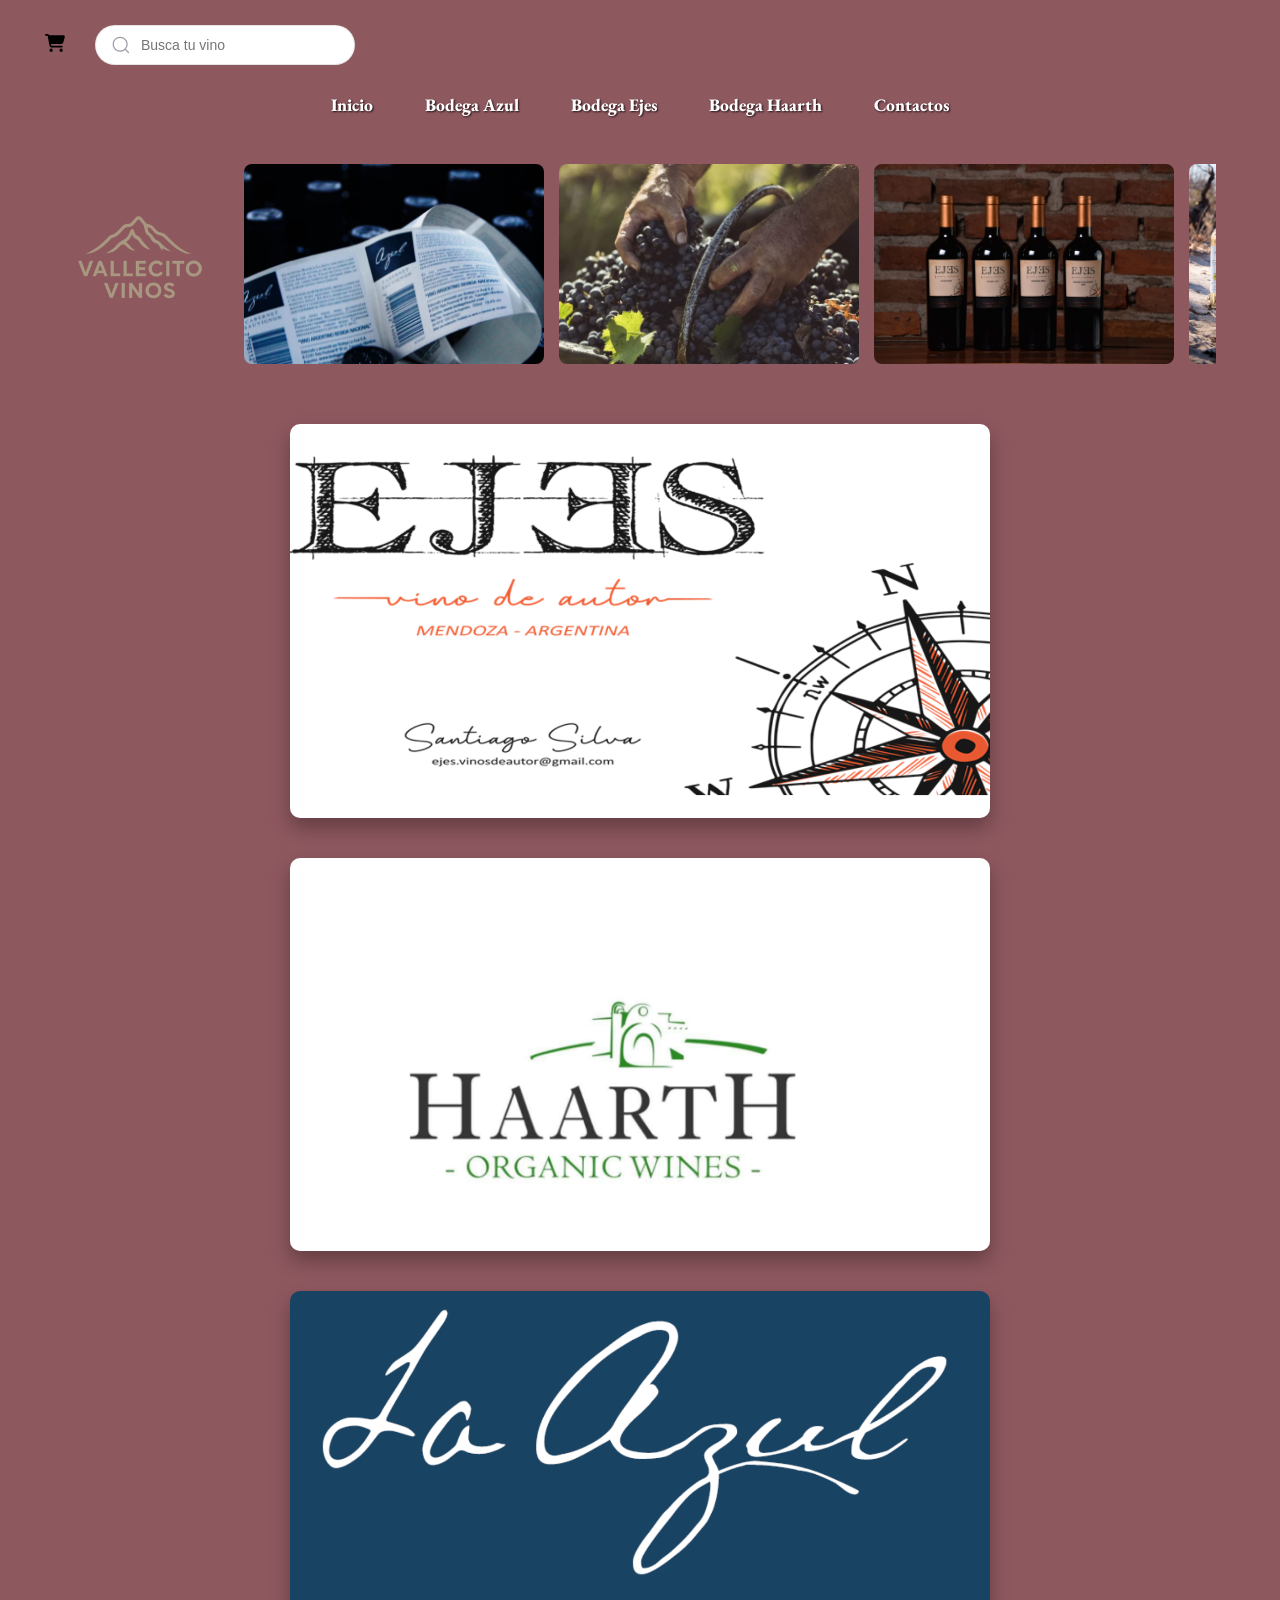
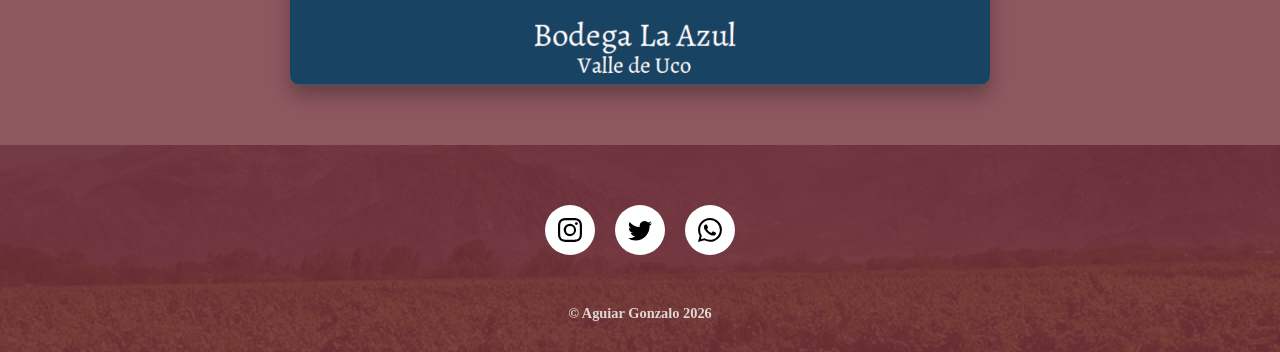
==== commit 274d6506: "azul" ====
--- a/index.html
+++ b/index.html
@@ -5,7 +5,7 @@
   <meta charset="UTF-8">
   <meta name="viewport" content="width=device-width, initial-scale=1.0">
   <meta name="robots" content="index, follow">
-  <link rel="canonical" href="[https://www.tusitio.com/](https://www.tusitio.com/)">
+  <link rel="canonical" href="https://www.tusitio.com/">
   <meta property="og:type" content="website">
   <meta property="og:url" content="https://www.tusitio.com/">
   <meta property="og:title" content="Vallecito Vinos | Vinoteca ">
@@ -18,108 +18,149 @@
 </head>
 
 <body>
-  <!-- Buscador -->
-  <div class="group">
+
+<!-- ==========================================
+     CHECKBOX OCULTO (PARA EL MENÚ HAMBURGUESA)
+     ========================================== -->
+<input type="checkbox" id="menu-toggle" class="menu-toggle">
+
+<!-- ==========================================
+     OVERLAY (FONDO OSCURO AL ABRIR MENÚ)
+     ========================================== -->
+<div class="menu-overlay"></div>
+
+<!-- ==========================================
+     ENCABEZADO CON CARRITO Y BUSCADOR
+     ========================================== -->
+<div class="encabezado">
+  <div class="carrito-compra">
+    <!-- 1. BLOQUE DEL ÍCONO (Siempre visible) -->
+    <div class="card-icon">
+      <div class="icon-cart-box">
+        <!-- SVG del Carrito de Compras -->
+        <svg height="20" width="20" viewBox="0 0 576 512">
+          <path fill="#000"
+            d="M0 24C0 10.7 10.7 0 24 0H69.5c22 0 41.5 12.8 50.6 32h411c26.3 0 45.5 25 38.6 50.4l-41 152.3c-8.5 31.4-37 53.3-69.5 53.3H170.7l5.4 28.5c2.2 11.3 12.1 19.5 23.6 19.5H488c13.3 0 24 10.7 24 24s-10.7 24-24 24H199.7c-34.6 0-64.3-24.6-70.7-58.5L77.4 54.5c-.7-3.8-4-6.5-7.9-6.5H24C10.7 48 0 37.3 0 24zM128 464a48 48 0 1 1 96 0 48 48 0 1 1 -96 0zm336-48a48 48 0 1 1 0 96 48 48 0 1 1 0-96z">
+          </path>
+        </svg>
+      </div>
+    </div>
+
+    <!-- 2. BLOQUE DE LA TARJETA (Aparece con el CSS Hover) -->
+    <div class="card-wrapper">
+      <div class="close-icon-box">
+        <svg height="20" width="20" viewBox="0 0 352 512">
+          <path fill="#000"
+            d="M342.6 150.6c12.5-12.5 12.5-32.8 0-45.3s-32.8-12.5-45.3 0L192 210.7 86.6 105.4c-12.5-12.5-32.8-12.5-45.3 0s-12.5 32.8 0 45.3L146.7 256 41.4 361.4c-12.5 12.5-12.5 32.8 0 45.3s32.8 12.5 45.3 0L192 301.3 297.4 406.6c12.5 12.5 32.8 12.5 45.3 0s12.5-32.8 0-45.3L237.3 256 342.6 150.6z">
+          </path>
+        </svg>
+      </div>
+      <p class="cart-empty">Tu carrito está vacío</p>
+      <button class="button">
+        <p>ver carrito</p>
+      </button>
+    </div>
+  </div>
+
+  <div class="buscador">
     <svg class="icon" aria-hidden="true" viewBox="0 0 24 24">
       <g>
-        <path
-          d="M21.53 20.47l-3.66-3.66C19.195 15.24 20 13.214 20 11c0-4.97-4.03-9-9-9s-9 4.03-9 9 4.03 9 9 9c2.215 0 4.24-.804 5.808-2.13l3.66 3.66c.147.146.34.22.53.22s.385-.073.53-.22c.295-.293.295-.767.002-1.06zM3.5 11c0-4.135 3.365-7.5 7.5-7.5s7.5 3.365 7.5 7.5-3.365 7.5-7.5 7.5-7.5-3.365-7.5-7.5z">
+        <path d="M21.53 20.47l-3.66-3.66C19.195 15.24 20 13.214 20 11c0-4.97-4.03-9-9-9s-9 4.03-9 9 4.03 9 9 9c2.215 0 4.24-.804 5.808-2.13l3.66 3.66c.147.146.34.22.53.22s.385-.073.53-.22c.295-.293.295-.767.002-1.06zM3.5 11c0-4.135 3.365-7.5 7.5-7.5s7.5 3.365 7.5 7.5-3.365 7.5-7.5 7.5-7.5-3.365-7.5-7.5z">
         </path>
       </g>
     </svg>
     <input placeholder="Busca tu vino" type="Search" class="input">
   </div>
-  <label for="menu-toggle" class="hamburguesa">
-    <span></span><span></span><span></span>
-  </label>
+</div>
 
-  <nav class="div2">
-    <ul id="inicio" class="nav">
-      <a href="#inicio.html">Inicio</a>
-      <a href="Bodega Azul.html">Bodega Azul</a>
-      <a href="Bodega Ejes.html">Bodega Ejes</a>
-      <a href="Bodega Haarth">Bodega Haarth</a>
-      <a href="Contactos">Contactos</a>
-    </ul>
-  </nav>
-  </header>
-  <header class="header-principal">
-    <!-- Lado izquierdo: El Logo -->
-    <div class="div-logo">
-      <img src="vallecito logo.png" alt="Logo vallecito" class="logovallecito">
+<!-- ==========================================
+     BOTÓN HAMBURGUESA (LAS 3 RAYITAS)
+     ========================================== -->
+<label for="menu-toggle" class="menu-hamburguesa">
+  <span></span>
+  <span></span>
+  <span></span>
+</label>
+
+<!-- ==========================================
+     MENÚ DE NAVEGACIÓN
+     ========================================== -->
+<nav class="div2">
+  <ul id="inicio" class="nav">
+    <li><a href="#inicio.html">Inicio</a></li>
+    <li><a href="Bodega Azul.html">Bodega Azul</a></li>
+    <li><a href="Bodega Ejes.html">Bodega Ejes</a></li>
+    <li><a href="Bodega Haarth">Bodega Haarth</a></li>
+    <li><a href="Contactos">Contactos</a></li>
+  </ul>
+</nav>
+
+<!-- ==========================================
+     HEADER PRINCIPAL (LOGO + CARRUSEL)
+     ========================================== -->
+<header class="header-principal">
+  <div class="div-logo">
+    <img src="vallecito logo.png" alt="Logo vallecito" class="logovallecito">
+  </div>
+  <div class="div-carrusel">
+    <div class="cinta-movimiento">
+      <img src="Imagen Carrusel/azul.jpeg" class="img-carrusel" alt="Bodega Azul">
+      <img src="Imagen Carrusel/Cosecha.jpeg" class="img-carrusel" alt="Cosecha">
+      <img src="Imagen Carrusel/Ejes 1.jpg" class="img-carrusel" alt="Bodega Ejes">
+      <img src="Imagen Carrusel/Haarth 1.jpg" class="img-carrusel" alt="Bodega Haarth">
+      <img src="Imagen Carrusel/Haarth 3.jpg" class="img-carrusel" alt="Haarth 3">
+      <img src="Imagen Carrusel/haarth 4.jpeg" class="img-carrusel" alt="Haarth 4">
+      <img src="Imagen Carrusel/haarth 5.jpeg" class="img-carrusel" alt="Haarth 5">
+      <img src="Imagen Carrusel/Haarth 3.jpg" class="img-carrusel" alt="Haarth 3">
+      <img src="Imagen Carrusel/Ejes 3.jpg" class="img-carrusel" alt="Ejes 3">
+      <img src="Imagen Carrusel/Ejes 3.jpg" class="img-carrusel" alt="Ejes 3">
     </div>
+  </div>
+</header>
 
-    <div class="div-carrusel">
-      <div class="cinta-movimiento">
-        <img src="Imagen Carrusel/azul.jpeg" class="img-carrusel">
-        <img src="Imagen Carrusel/Cosecha.jpeg" class="img-carrusel">
-        <img src="Imagen Carrusel/Ejes 1.jpg" class="img-carrusel">
-        <img src="Imagen Carrusel/Haarth 1.jpg" class="img-carrusel">
-        <img src="Imagen Carrusel/Haarth 3.jpg" class="img-carrusel">
-        <img src="Imagen Carrusel/haarth 4.jpeg" class="img-carrusel">
-        <img src="Imagen Carrusel/haarth 5.jpeg" class="img-carrusel">
-        <img src="Imagen Carrusel/Haarth 3.jpg" class="img-carrusel">
-        <img src="Imagen Carrusel/Ejes 3.jpg" class="img-carrusel">
-         <img src="Imagen Carrusel/Ejes 3.jpg" class="img-carrusel">
-      </div>
-    </div>
-  </header>
+<!-- ==========================================
+     SECCIÓN DE IMÁGENES
+     ========================================== -->
+<div class="img">
+  <img src="EJES.png" alt="Bodega Ejes">
+  <img src="HAARTH.png" alt="Bodega Haarth">
+  <img src="LA AZUL.png" alt="Bodega Azul">
+</div>
 
-  <div class="img">
-    <img src="EJES.png" alt="Bodega Ejes">
-    <img src="HAARTH.png" alt="Bodega Haarth">
-    <img src="LA AZUL.png" alt="Bodega Azul">
+<!-- ==========================================
+     FOOTER
+     ========================================== -->
+<footer class="piedepagina">
+  <div class="card">
+    <a class="social-link1">
+      <svg viewBox="0 0 16 16" class="bi bi-instagram" fill="currentColor" height="16" width="16"
+        xmlns="http://www.w3.org/2000/svg" style="color: black">
+        <path fill="black"
+          d="M8 0C5.829 0 5.556.01 4.703.048 3.85.088 3.269.222 2.76.42a3.917 3.917 0 0 0-1.417.923A3.927 3.927 0 0 0 .42 2.76C.222 3.268.087 3.85.048 4.7.01 5.555 0 5.827 0 8.001c0 2.172.01 2.444.048 3.297.04.852.174 1.433.372 1.942.205.526.478.972.923 1.417.444.445.89.719 1.416.923.51.198 1.09.333 1.942.372C5.555 15.99 5.827 16 8 16s2.444-.01 3.298-.048c.851-.04 1.434-.174 1.943-.372a3.916 3.916 0 0 0 1.416-.923c.445-.445.718-.891.923-1.417.197-.509.332-1.09.372-1.942C15.99 10.445 16 10.173 16 8s-.01-2.445-.048-3.299c-.04-.851-.175-1.433-.372-1.941a3.926 3.926 0 0 0-.923-1.417A3.911 3.911 0 0 0 13.24.42c-.51-.198-1.092-.333-1.943-.372C10.443.01 10.172 0 7.998 0h.003zm-.717 1.442h.718c2.136 0 2.389.007 3.232.046.78.035 1.204.166 1.486.275.373.145.64.319.92.599.28.28.453.546.598.92.11.281.24.705.275 1.485.039.843.047 1.096.047 3.231s-.008 2.389-.047 3.232c-.035.78-.166 1.203-.275 1.485a2.47 2.47 0 0 1-.599.919c-.28.28-.546.453-.92.598-.28.11-.704.24-1.485.276-.843.038-1.096.047-3.232.047s-2.39-.009-3.233-.047c-.78-.036-1.203-.166-1.485-.276a2.478 2.478 0 0 1-.92-.598 2.48 2.48 0 0 1-.6-.92c-.109-.281-.24-.705-.275-1.485-.038-.843-.046-1.096-.046-3.233 0-2.136.008-2.388.046-3.231.036-.78.166-1.204.276-1.486.145-.373.319-.64.599-.92.28-.28.546-.453.92-.598.282-.11.705-.24 1.485-.276.738-.034 1.024-.044 2.515-.045v.002zm4.988 1.328a.96.96 0 1 0 0 1.92.96.96 0 0 0 0-1.92zm-4.27 1.122a4.109 4.109 0 1 0 0 8.217 4.109 4.109 0 0 0 0-8.217zm0 1.441a2.667 2.667 0 1 1 0 5.334 2.667 2.667 0 0 1 0-5.334z">
+        </path>
+      </svg>
+    </a>
+
+    <a class="social-link2">
+      <svg viewBox="0 0 16 16" class="bi bi-twitter" fill="currentColor" height="16" width="16"
+        xmlns="http://www.w3.org/2000/svg" style="color: black">
+        <path fill="black"
+          d="M5.026 15c6.038 0 9.341-5.003 9.341-9.334 0-.14 0-.282-.006-.422A6.685 6.685 0 0 0 16 3.542a6.658 6.658 0 0 1-1.889.518 3.301 3.301 0 0 0 1.447-1.817 6.533 6.533 0 0 1-2.087.793A3.286 3.286 0 0 0 7.875 6.03a9.325 9.325 0 0 1-6.767-3.429 3.289 3.289 0 0 0 1.018 4.382A3.323 3.323 0 0 1 .64 6.575v.045a3.288 3.288 0 0 0 2.632 3.218 3.203 3.203 0 0 1-.865.115 3.23 3.23 0 0 1-.614-.057 3.283 3.283 0 0 0 3.067 2.277A6.588 6.588 0 0 1 .78 13.58a6.32 6.32 0 0 1-.78-.045A9.344 9.344 0 0 0 5.026 15z">
+        </path>
+      </svg>
+    </a>
+
+    <a class="social-link4">
+      <svg viewBox="0 0 16 16" class="bi bi-whatsapp" fill="currentColor" height="16" width="16"
+        xmlns="http://www.w3.org/2000/svg" style="color: black">
+        <path fill="black"
+          d="M13.601 2.326A7.854 7.854 0 0 0 7.994 0C3.627 0 .068 3.558.064 7.926c0 1.399.366 2.76 1.057 3.965L0 16l4.204-1.102a7.933 7.933 0 0 0 3.79.965h.004c4.368 0 7.926-3.558 7.93-7.93A7.898 7.898 0 0 0 13.6 2.326zM7.994 14.521a6.573 6.573 0 0 1-3.356-.92l-.24-.144-2.494.654.666-2.433-.156-.251a6.56 6.56 0 0 1-1.007-3.505c0-3.626 2.957-6.584 6.591-6.584a6.56 6.56 0 0 1 4.66 1.931 6.557 6.557 0 0 1 1.928 4.66c-.004 3.639-2.961 6.592-6.592 6.592zm3.615-4.934c-.197-.099-1.17-.578-1.353-.646-.182-.065-.315-.099-.445.099-.133.197-.513.646-.627.775-.114.133-.232.148-.43.05-.197-.1-.836-.308-1.592-.985-.59-.525-.985-1.175-1.103-1.372-.114-.198-.011-.304.088-.403.087-.088.197-.232.296-.346.1-.114.133-.198.198-.33.065-.134.034-.248-.015-.347-.05-.099-.445-1.076-.612-1.47-.16-.389-.323-.335-.445-.34-.114-.007-.247-.007-.38-.007a.729.729 0 0 0-.529.247c-.182.198-.691.677-.691 1.654 0 .977.71 1.916.81 2.049.098.133 1.394 2.132 3.383 2.992.47.205.84.326 1.129.418.475.152.904.129 1.246.08.38-.058 1.171-.48 1.338-.943.164-.464.164-.86.114-.943-.049-.084-.182-.133-.38-.232z">
+        </path>
+      </svg>
+    </a>
   </div>
-
-  <footer class="piedepagina">
-
-    <div class="card">
-
-      <a class="social-link1">
-
-        <svg viewBox="0 0 16 16" class="bi bi-instagram" fill="currentColor" height="16" width="16"
-          xmlns="http://www.w3.org/2000/svg" style="color: black">
-
-          <path fill="black"
-            d="M8 0C5.829 0 5.556.01 4.703.048 3.85.088 3.269.222 2.76.42a3.917 3.917 0 0 0-1.417.923A3.927 3.927 0 0 0 .42 2.76C.222 3.268.087 3.85.048 4.7.01 5.555 0 5.827 0 8.001c0 2.172.01 2.444.048 3.297.04.852.174 1.433.372 1.942.205.526.478.972.923 1.417.444.445.89.719 1.416.923.51.198 1.09.333 1.942.372C5.555 15.99 5.827 16 8 16s2.444-.01 3.298-.048c.851-.04 1.434-.174 1.943-.372a3.916 3.916 0 0 0 1.416-.923c.445-.445.718-.891.923-1.417.197-.509.332-1.09.372-1.942C15.99 10.445 16 10.173 16 8s-.01-2.445-.048-3.299c-.04-.851-.175-1.433-.372-1.941a3.926 3.926 0 0 0-.923-1.417A3.911 3.911 0 0 0 13.24.42c-.51-.198-1.092-.333-1.943-.372C10.443.01 10.172 0 7.998 0h.003zm-.717 1.442h.718c2.136 0 2.389.007 3.232.046.78.035 1.204.166 1.486.275.373.145.64.319.92.599.28.28.453.546.598.92.11.281.24.705.275 1.485.039.843.047 1.096.047 3.231s-.008 2.389-.047 3.232c-.035.78-.166 1.203-.275 1.485a2.47 2.47 0 0 1-.599.919c-.28.28-.546.453-.92.598-.28.11-.704.24-1.485.276-.843.038-1.096.047-3.232.047s-2.39-.009-3.233-.047c-.78-.036-1.203-.166-1.485-.276a2.478 2.478 0 0 1-.92-.598 2.48 2.48 0 0 1-.6-.92c-.109-.281-.24-.705-.275-1.485-.038-.843-.046-1.096-.046-3.233 0-2.136.008-2.388.046-3.231.036-.78.166-1.204.276-1.486.145-.373.319-.64.599-.92.28-.28.546-.453.92-.598.282-.11.705-.24 1.485-.276.738-.034 1.024-.044 2.515-.045v.002zm4.988 1.328a.96.96 0 1 0 0 1.92.96.96 0 0 0 0-1.92zm-4.27 1.122a4.109 4.109 0 1 0 0 8.217 4.109 4.109 0 0 0 0-8.217zm0 1.441a2.667 2.667 0 1 1 0 5.334 2.667 2.667 0 0 1 0-5.334z">
-
-          </path>
-
-        </svg>
-
-      </a>
-
-      <a class="social-link2">
-
-        <svg viewBox="0 0 16 16" class="bi bi-twitter" fill="currentColor" height="16" width="16"
-          xmlns="http://www.w3.org/2000/svg" style="color: black">
-
-          <path fill="black"
-            d="M5.026 15c6.038 0 9.341-5.003 9.341-9.334 0-.14 0-.282-.006-.422A6.685 6.685 0 0 0 16 3.542a6.658 6.658 0 0 1-1.889.518 3.301 3.301 0 0 0 1.447-1.817 6.533 6.533 0 0 1-2.087.793A3.286 3.286 0 0 0 7.875 6.03a9.325 9.325 0 0 1-6.767-3.429 3.289 3.289 0 0 0 1.018 4.382A3.323 3.323 0 0 1 .64 6.575v.045a3.288 3.288 0 0 0 2.632 3.218 3.203 3.203 0 0 1-.865.115 3.23 3.23 0 0 1-.614-.057 3.283 3.283 0 0 0 3.067 2.277A6.588 6.588 0 0 1 .78 13.58a6.32 6.32 0 0 1-.78-.045A9.344 9.344 0 0 0 5.026 15z">
-
-          </path>
-
-        </svg> </a>
-
-      <a class="social-link4">
-
-        <svg viewBox="0 0 16 16" class="bi bi-whatsapp" fill="currentColor" height="16" width="16"
-          xmlns="http://www.w3.org/2000/svg" style="color: black">
-
-          <path fill="black"
-            d="M13.601 2.326A7.854 7.854 0 0 0 7.994 0C3.627 0 .068 3.558.064 7.926c0 1.399.366 2.76 1.057 3.965L0 16l4.204-1.102a7.933 7.933 0 0 0 3.79.965h.004c4.368 0 7.926-3.558 7.93-7.93A7.898 7.898 0 0 0 13.6 2.326zM7.994 14.521a6.573 6.573 0 0 1-3.356-.92l-.24-.144-2.494.654.666-2.433-.156-.251a6.56 6.56 0 0 1-1.007-3.505c0-3.626 2.957-6.584 6.591-6.584a6.56 6.56 0 0 1 4.66 1.931 6.557 6.557 0 0 1 1.928 4.66c-.004 3.639-2.961 6.592-6.592 6.592zm3.615-4.934c-.197-.099-1.17-.578-1.353-.646-.182-.065-.315-.099-.445.099-.133.197-.513.646-.627.775-.114.133-.232.148-.43.05-.197-.1-.836-.308-1.592-.985-.59-.525-.985-1.175-1.103-1.372-.114-.198-.011-.304.088-.403.087-.088.197-.232.296-.346.1-.114.133-.198.198-.33.065-.134.034-.248-.015-.347-.05-.099-.445-1.076-.612-1.47-.16-.389-.323-.335-.445-.34-.114-.007-.247-.007-.38-.007a.729.729 0 0 0-.529.247c-.182.198-.691.677-.691 1.654 0 .977.71 1.916.81 2.049.098.133 1.394 2.132 3.383 2.992.47.205.84.326 1.129.418.475.152.904.129 1.246.08.38-.058 1.171-.48 1.338-.943.164-.464.164-.86.114-.943-.049-.084-.182-.133-.38-.232z">
-
-          </path>
-
-        </svg>
-
-      </a>
-
-    </div>
-
-    <h2 class="copy">© Aguiar Gonzalo 2026</h2>
-
-  </footer>
+  <h2 class="copy">© Aguiar Gonzalo 2026</h2>
+</footer>
 
 </body>
 
--- a/styles.css
+++ b/styles.css
@@ -1,67 +1,244 @@
+/* ==========================================
+   IMPORTAR FUENTE
+   ========================================== */
+@import url('https://fonts.googleapis.com/css2?family=EB+Garamond:ital,wght@0,400..800;1,400..800&display=swap');
+
 /* ==========================================
    CONFIGURACIÓN GENERAL
    ========================================== */
-@import url('https://fonts.googleapis.com/css2?family=EB+Garamond:ital,wght@0,400..800;1,400..800&display=swap');
-
 * {
-    box-sizing: border-box; /* Fundamental para responsive */
+    box-sizing: border-box;
     margin: 0;
     padding: 0;
-    /* outline: 1px solid red !important; */ /* Activa para debuguear */
 }
 
 body {
-    background-color: rgba(114, 47, 55, 0.8); 
+    background-color: rgba(114, 47, 55, 0.8);
     font-family: "EB Garamond", serif;
-    overflow-x: hidden; /* Evita scroll horizontal */
-}
-
-/* --- BUSCADOR --- */
-.group {
-    display: flex;
-    align-items: center;
+    overflow-x: hidden;
+}
+
+/* ==========================================
+   MENÚ HAMBURGUESA (ESTILOS BASE)
+   ========================================== */
+.menu-toggle {
+    display: none;
+}
+
+.menu-hamburguesa {
+    display: none;
+    flex-direction: column;
+    justify-content: space-between;
+    width: 30px;
+    height: 22px;
+    cursor: pointer;
+    z-index: 1002;
+    position: absolute;
+    top: 30px;
+    left: 20px;
+}
+
+.menu-hamburguesa span {
+    display: block;
+    width: 100%;
+    height: 3px;
+    background-color: #ffffff;
+    border-radius: 3px;
+    transition: all 0.3s ease-in-out;
+}
+
+.menu-toggle:checked ~ .menu-hamburguesa span:nth-child(1) {
+    transform: translateY(9.5px) rotate(45deg);
+}
+
+.menu-toggle:checked ~ .menu-hamburguesa span:nth-child(2) {
+    opacity: 0;
+    transform: scaleX(0);
+}
+
+.menu-toggle:checked ~ .menu-hamburguesa span:nth-child(3) {
+    transform: translateY(-9.5px) rotate(-45deg);
+}
+
+.menu-overlay {
+    position: fixed;
+    top: 0;
+    left: 0;
+    width: 100%;
+    height: 100%;
+    background-color: rgba(0, 0, 0, 0.6);
+    backdrop-filter: blur(3px);
+    z-index: 998;
+    opacity: 0;
+    visibility: hidden;
+    transition: all 0.3s ease;
+    pointer-events: none;
+}
+
+.menu-toggle:checked ~ .menu-overlay {
+    opacity: 1;
+    visibility: visible;
+    pointer-events: auto;
+}
+
+/* ==========================================
+   ENCABEZADO (CARRITO + BUSCADOR)
+   ========================================== */
+.encabezado {
+    display: flex;
+    align-items: center;
+    gap: 20px;
+    margin-top: 25px;
+    margin-left: 35px;
+}
+
+.buscador {
+    display: flex;
+    align-items: center;
+    height: 40px;
+    width: 260px;
+    padding: 0 15px;
+    border-radius: 50px;
+    background-color: #ffffff;
+    border: 1px solid rgba(0, 0, 0, 0.1);
+    transition: .3s ease;
+}
+
+.icon {
+    fill: #9e9ea7;
+    width: 20px;
+    height: 20px;
+    margin-right: 10px;
+    flex-shrink: 0;
+}
+
+.input {
+    border: none;
+    outline: none;
+    background: transparent;
+    height: 100%;
+    width: 100%;
+    padding: 0;
+    font-size: 14px;
+    color: #333;
+}
+
+/* ==========================================
+   CARRITO DE COMPRAS
+   ========================================== */
+.carrito-compra {
     position: relative;
-    max-width: 250px;
-    margin: 30px 30px 20px auto; 
-}
-
-.input {
+    display: flex;
+    align-items: center;
+}
+
+.card-icon {
+    width: 40px;
     height: 40px;
+    display: flex;
+    align-items: center;
+    justify-content: center;
+    cursor: pointer;
+    transition: transform 0.3s ease-in-out;
+}
+
+.carrito-compra:hover .card-icon {
+    transform: scale(1.05) translateY(-3px);
+}
+
+.card-wrapper {
+    position: absolute;
+    top: 100%;
+    left: 0;
+    right: auto;
+    width: 280px;
+    background-color: #ffffff;
+    border: 1px solid #e0e0e0;
+    border-radius: 12px;
+    padding: 20px;
+    box-shadow: 0 10px 25px rgba(0, 0, 0, 0.1);
+    margin-top: 10px;
+    z-index: 100;
+    opacity: 0;
+    visibility: hidden;
+    transform: translateY(15px);
+    transition: transform 0.3s ease-in-out, opacity 0.3s ease-in-out, visibility 0.3s ease-in-out;
+}
+
+.carrito-compra:hover .card-wrapper {
+    opacity: 1;
+    visibility: visible;
+    transform: translateY(0);
+}
+
+.close-icon-box {
+    position: absolute;
+    top: 12px;
+    right: 12px;
+    cursor: pointer;
+    opacity: 0.5;
+    transition: opacity 0.2s;
+}
+
+.close-icon-box:hover {
+    opacity: 1;
+}
+
+.cart-empty {
+    color: #757575;
+    font-size: 14px;
+    text-align: center;
+    margin: 20px 0;
+}
+
+.button {
     width: 100%;
-    padding: 0 1rem 0 2.5rem;
-    border: 1px solid rgba(255, 255, 255, 0.2);
-    border-radius: 50px;
-    background-color: #f3f3f4;
-    transition: .3s ease;
-}
-
-.icon {
-    position: absolute;
-    left: 10px;
-    fill: #9e9ea7;
-    width: 1rem;
-    height: 1rem;
-}
-
-/* --- MENU DE NAVEGACIÓN --- */
+    background-color: #000000;
+    color: #ffffff;
+    border: none;
+    padding: 10px 15px;
+    border-radius: 6px;
+    cursor: pointer;
+    font-weight: 500;
+    transition: background-color 0.2s;
+}
+
+.button:hover {
+    background-color: #333333;
+}
+
+.button p {
+    margin: 0;
+    text-transform: uppercase;
+    font-size: 14px;
+    letter-spacing: 1px;
+}
+
+/* ==========================================
+   MENÚ DE NAVEGACIÓN (DESKTOP)
+   ========================================== */
 .nav {
     display: flex;
     justify-content: center;
     gap: 20px;
     padding: 20px 0;
     z-index: 1000;
+    list-style: none;
+}
+
+.nav li {
+    list-style: none;
 }
 
 .nav a {
     text-decoration: none;
-    color: #ffffff; 
+    color: #ffffff;
     font-size: 1.1rem;
     font-weight: 800;
     padding: 8px 16px;
     transition: all 0.4s ease;
     text-shadow: 1px 1px 2px rgba(0, 0, 0, 0.8);
-    position: sticky;
-    margin-top: 20px;
+    display: inline-block;
 }
 
 .nav a:hover {
@@ -70,7 +247,7 @@
 }
 
 /* ==========================================
-   HEADER (LOGO + CARRUSEL)
+   HEADER PRINCIPAL (LOGO + CARRUSEL)
    ========================================== */
 .header-principal {
     display: flex;
@@ -83,7 +260,7 @@
 }
 
 .div-logo {
-    flex-shrink: 0; /* Que el logo no se aplaste */
+    flex-shrink: 0;
 }
 
 .logovallecito {
@@ -92,10 +269,9 @@
     display: block;
 }
 
-/* --- CARRUSEL --- */
 .div-carrusel {
     flex-grow: 1;
-    overflow: hidden; /* Esconde lo que sale de la caja */
+    overflow: hidden;
     position: relative;
 }
 
@@ -110,7 +286,7 @@
 }
 
 .img-carrusel {
-    width: 300px; /* Tamaño uniforme */
+    width: 300px;
     height: 200px;
     object-fit: cover;
     flex-shrink: 0;
@@ -119,7 +295,7 @@
 
 @keyframes deslizar {
     0% { transform: translateX(0); }
-    100% { transform: translateX(-50%); } 
+    100% { transform: translateX(-50%); }
 }
 
 /* ==========================================
@@ -139,55 +315,12 @@
     height: auto;
     transition: transform 0.5s ease;
     border-radius: 10px;
-    box-shadow: 0 10px 20px rgba(0,0,0,0.3);
+    box-shadow: 0 10px 20px rgba(0, 0, 0, 0.3);
 }
 
 .img img:hover {
     transform: scale(1.05);
     cursor: pointer;
-}
-
-/* ==========================================
-   FOOTER
-   ========================================== */
-.piedepagina {
-    display: flex;
-    flex-direction: column;
-    align-items: center;
-    padding: 60px 10% 30px 10%;
-    background: linear-gradient(rgba(114, 47, 55, 0.9), rgba(114, 47, 55, 0.9)), 
-                url("vinedo-cafayate.jpg") center/cover no-repeat;
-    color: white;
-}
-
-.card {
-    display: flex;
-    justify-content: center;
-    gap: 20px;
-    margin-bottom: 20px;
-}
-
-.card a {
-    display: flex;
-    align-items: center;
-    justify-content: center;
-    width: 45px;
-    height: 45px;
-    background: white;
-    border-radius: 50%;
-    transition: 0.3s;
-}
-
-.card a:hover {
-    transform: translateY(-5px);
-    animation: bounce_613 0.4s linear;
-}
-
-.copy {
-    font-size: 0.9rem;
-    opacity: 0.8;
-    text-align: center;
-    margin-top: 20px;
 }
 
 /* ==========================================
@@ -204,67 +337,45 @@
     width: 100%;
 }
 
-/* El contenedor de los círculos */
 .card {
     display: flex;
-    flex-direction: row; /* Asegura que estén uno al lado del otro */
+    flex-direction: row;
     justify-content: center;
     align-items: center;
     gap: 20px;
-    height: auto; /* Quitamos el height fijo de 40px que los cortaba */
-    width: auto;
-    transform: none; /* Quitamos el translateY que los movía raro */
     margin-bottom: 30px;
 }
 
-/* Estilo para cada círculo de red social */
-.card .social-link1, .card .social-link2, .card .social-link4 {
+.card .social-link1, 
+.card .social-link2, 
+.card .social-link4 {
     display: flex;
     align-items: center;
     justify-content: center;
-    width: 50px;  /* Tamaño del círculo */
-    height: 50px; 
+    width: 50px;
+    height: 50px;
     background-color: #ffffff;
     border-radius: 50%;
     transition: 0.3s;
     text-decoration: none;
-    flex-shrink: 0; /* Que no se aplasten */
-}
-
-/* Tamaño de los iconos SVG dentro de los círculos */
+    flex-shrink: 0;
+    cursor: pointer;
+}
+
 .card svg {
     width: 24px;
     height: 24px;
-    fill: #000000; /* Color inicial del icono */
+    fill: #000000;
     transition: 0.3s;
 }
 
-/* --- EFECTOS HOVER (Tus colores originales) --- */
-
-/* Instagram */
 .card .social-link1:hover {
     background: linear-gradient(45deg, #f09433 0%, #e6683c 25%, #dc2743 50%, #cc2366 75%, #bc1888 100%);
-    animation: bounce_613 0.4s linear;
-}
-
-/* Twitter */
-.card .social-link2:hover {
-    background-color: #00ccff;
-    animation: bounce_613 0.4s linear;
-}
-
-/* WhatsApp */
-.card .social-link4:hover {
-    background-color: #12a50b;
-    animation: bounce_613 0.4s linear;
-}
-
-/* Cambiar el icono a blanco cuando pasas el mouse */
-.card a:hover svg {
-    fill: #ffffff;
-}
-
-/* Copyright centrado */
+}
+.card .social-link2:hover { background-color: #00ccff; }
+.card .social-link4:hover { background-color: #12a50b; }
+.card a:hover svg { fill: #ffffff; }
+
 .copy {
     color: #ffffff;
     font-family: 'Times New Roman', Times, serif;
@@ -275,95 +386,357 @@
     opacity: 0.8;
 }
 
-/* Animación de rebote que ya tenías */
-@keyframes bounce_613 {
-    40% { transform: scale(1.4); }
-    60% { transform: scale(0.8); }
-    80% { transform: scale(1.2); }
-    100% { transform: scale(1); }
-}
-
-/* --- TABLETS (Hasta 1024px) --- */
+/* ==========================================
+   RESPONSIVE: PANTALLAS GRANDES (HASTA 1200px)
+   ========================================== */
+@media (max-width: 1200px) {
+    .header-principal {
+        gap: 20px;
+        padding: 0 3%;
+    }
+    
+    .logovallecito {
+        height: 130px;
+    }
+    
+    .img-carrusel {
+        width: 260px;
+        height: 180px;
+    }
+    
+    .buscador {
+        width: 240px;
+    }
+    
+    .img img {
+        max-width: 650px;
+    }
+    
+    .piedepagina {
+        padding: 50px 8% 25px 8%;
+    }
+}
+
+/* ==========================================
+   RESPONSIVE: TABLETS (HASTA 1024px)
+   ========================================== */
 @media (max-width: 1024px) {
+    body {
+        background: linear-gradient(135deg, rgba(114, 47, 55, 0.85) 0%, rgba(89, 37, 43, 0.9) 100%);
+    }
+    
     .header-principal {
-        flex-direction: column;
-        gap: 40px;
-    }
-    
-
-@media (max-width: 1024px) {
-    
-    /* 1. Frenamos la animación del carrusel */
-    .cinta-movimiento {
-        animation: none !important; /* Detiene el movimiento automático */
-        display: flex;
-        flex-direction: row;      /* Asegura que sea una hilera horizontal */
-        overflow-x: auto;         /* Permite scroll manual lateral si sobran fotos */
-        gap: 15px;
-        padding: 20px;
-        justify-content: flex-start; /* Alinea al inicio */
-    }
-
-    /* 2. Ajustamos el tamaño de las fotos para que se vean bien en hilera */
-    .img-carrusel {
-        width: 250px; 
-        height: 180px;
-        flex-shrink: 0; /* Impide que las fotos se aplasten */
-    }
-
-    /* 3. Opcional: Ocultar la barra de scroll para que se vea más limpio */
-    .cinta-movimiento::-webkit-scrollbar {
-        display: none;
-    }
-    .cinta-movimiento {
-        -ms-overflow-style: none;  /* IE and Edge */
-        scrollbar-width: none;  /* Firefox */
-    }
-}
-/* --- CELULARES (Hasta 650px) --- */
-@media (max-width: 650px) {
-    /* 1. DESAPARECER EL CARRUSEL */
+        justify-content: center;
+        margin-top: 15px;
+        padding: 0;
+        position: relative;
+    }
+    
+    .div-logo {
+        margin: 0 auto;
+    }
+    
+    .logovallecito {
+        height: 110px;
+        transition: all 0.3s ease;
+    }
+    
     .div-carrusel {
         display: none !important;
     }
-
+    
+    .encabezado {
+        display: flex;
+        justify-content: center;
+        align-items: center;
+        gap: 25px;
+        margin: 25px auto 15px auto;
+        width: 100%;
+        max-width: 500px;
+        padding: 0 20px;
+    }
+    
+    .buscador {
+        width: 280px;
+        height: 44px;
+        padding: 0 18px;
+        background-color: #ffffff;
+        box-shadow: 0 2px 8px rgba(0, 0, 0, 0.1);
+        backdrop-filter: blur(2px);
+        border: 1px solid rgba(0, 0, 0, 0.05);
+    }
+    
+    .buscador:focus-within {
+        box-shadow: 0 2px 12px rgba(0, 0, 0, 0.15);
+        transform: scale(1.01);
+    }
+    
+    .input {
+        font-size: 15px;
+    }
+    
+    .card-icon {
+        width: 44px;
+        height: 44px;
+        background-color: rgba(255, 255, 255, 0.15);
+        border-radius: 50%;
+        transition: all 0.2s ease;
+    }
+    
+    .card-icon:hover {
+        background-color: rgba(255, 255, 255, 0.25);
+        transform: scale(1.05);
+    }
+    
+    .card-wrapper {
+        width: 300px;
+        right: 0;
+        left: auto;
+        margin-top: 12px;
+        border-radius: 16px;
+        padding: 20px;
+        backdrop-filter: blur(10px);
+        background-color: rgba(255, 255, 255, 0.98);
+    }
+    
+    .nav {
+        display: flex;
+        justify-content: center;
+        flex-wrap: wrap;
+        gap: 12px;
+        padding: 20px 15px;
+        margin: 15px auto 10px auto;
+        background: rgba(0, 0, 0, 0.15);
+        border-radius: 60px;
+        max-width: 90%;
+    }
+    
+    .nav a {
+        font-size: 1rem;
+        font-weight: 600;
+        padding: 10px 18px;
+        margin-top: 0;
+        background: rgba(255, 255, 255, 0.1);
+        border-radius: 40px;
+        letter-spacing: 0.5px;
+        transition: all 0.25s ease;
+        backdrop-filter: blur(4px);
+        border: 1px solid rgba(255, 255, 255, 0.2);
+        text-shadow: none;
+    }
+    
+    .nav a:hover {
+        transform: translateY(-2px);
+        background: rgba(255, 255, 255, 0.2);
+        color: #ffcccb;
+    }
+    
+    .img {
+        gap: 35px;
+        margin: 40px 20px;
+    }
+    
+    .img img {
+        width: 95%;
+        max-width: 600px;
+        border-radius: 16px;
+        box-shadow: 0 12px 24px rgba(0, 0, 0, 0.25);
+    }
+    
+    .img img:hover {
+        transform: scale(1.02);
+        box-shadow: 0 16px 32px rgba(0, 0, 0, 0.3);
+    }
+    
+    .piedepagina {
+        padding: 40px 5% 25px 5%;
+        margin-top: 40px;
+    }
+    
+    .card {
+        gap: 25px;
+        flex-wrap: wrap;
+    }
+    
+    .card .social-link1, 
+    .card .social-link2, 
+    .card .social-link4 {
+        width: 48px;
+        height: 48px;
+    }
+    
+    .card svg {
+        width: 24px;
+        height: 24px;
+    }
+    
+    .copy {
+        font-size: 0.85rem;
+        padding: 0 20px;
+        line-height: 1.5;
+    }
+}
+
+/* ==========================================
+   LANDSCAPE PARA TABLETS (900px - 1024px)
+   ========================================== */
+@media (min-width: 900px) and (max-width: 1024px) and (orientation: landscape) {
+    .nav {
+        gap: 8px;
+        padding: 12px 20px;
+    }
+    
+    .nav a {
+        padding: 8px 16px;
+        font-size: 0.95rem;
+    }
+    
+    .encabezado {
+        margin-top: 15px;
+    }
+    
+    .img {
+        margin: 30px auto;
+        display: grid;
+        grid-template-columns: repeat(2, 1fr);
+        gap: 25px;
+        max-width: 900px;
+    }
+    
+    .img img {
+        width: 100%;
+    }
+}
+
+/* ==========================================
+   RESPONSIVE: MÓVIL (HASTA 650px) - MENÚ HAMBURGUESA
+   ========================================== */
+@media (max-width: 650px) {
+    .menu-hamburguesa {
+        display: flex !important;
+    }
+    
     .header-principal {
         justify-content: center;
         margin-top: 10px;
-    }
-
+        position: relative;
+    }
+    
     .logovallecito {
-        height: 100px;
-    }
-
-    /* 2. Ajustar Buscador */
-    .group {
-        max-width: 50%;
-        margin: 20px auto;
-    }
-
-    /* 3. Menú vertical o simplificado */
+        height: 70px;
+    }
+    
+    .encabezado {
+        justify-content: center;
+        gap: 15px;
+        margin: 20px auto 15px auto;
+        margin-left: 0;
+        padding: 0 15px;
+        width: 100%;
+        max-width: none;
+    }
+    
+    .buscador {
+        width: 200px;
+        height: 38px;
+        padding: 0 12px;
+    }
+    
+    .input {
+        font-size: 13px;
+    }
+    
+    .card-icon {
+        width: 38px;
+        height: 38px;
+        background-color: transparent;
+    }
+    
+    .card-wrapper {
+        width: 260px;
+        right: 0;
+        left: auto;
+    }
+    
+    /* MENÚ HAMBURGUESA */
     .nav {
+        position: fixed !important;
+        top: 0;
+        left: -100% !important;
+        width: 80% !important;
+        max-width: 300px;
+        height: 100vh;
+        background: linear-gradient(135deg, rgba(60, 25, 30, 0.98) 0%, rgba(40, 15, 20, 0.98) 100%);
+        backdrop-filter: blur(10px);
+        flex-direction: column !important;
+        justify-content: flex-start !important;
+        align-items: center;
+        gap: 5px !important;
+        padding: 80px 20px 30px 20px !important;
+        margin: 0 !important;
+        border-radius: 0 20px 20px 0;
+        box-shadow: 5px 0 25px rgba(0, 0, 0, 0.3);
+        transition: left 0.3s cubic-bezier(0.68, -0.55, 0.265, 1.55);
+        z-index: 1001;
+        overflow-y: auto;
+    }
+    
+    .menu-toggle:checked ~ .nav {
+        left: 0 !important;
+    }
+    
+    .nav a {
+        width: 100%;
+        text-align: center;
+        font-size: 1.1rem !important;
+        font-weight: 600;
+        padding: 14px 20px !important;
+        margin: 5px 0 !important;
+        background: rgba(255, 255, 255, 0.08);
+        border-radius: 50px;
+        border: 1px solid rgba(255, 255, 255, 0.1);
+        text-shadow: none !important;
+    }
+    
+    .nav a:hover {
+        background: rgba(255, 255, 255, 0.2);
+        transform: translateX(5px);
+        color: #ffcccb;
+    }
+    
+    .img {
+        gap: 20px;
+        margin: 30px 15px;
+    }
+    
+    .img img {
+        max-width: 100%;
+        border-radius: 12px;
+    }
+    
+    .piedepagina {
+        padding: 30px 5% 20px 5%;
+        margin-top: 30px;
+    }
+    
+    .card {
+        gap: 20px;
         flex-wrap: wrap;
-        padding: 10px;
-    }
-
-    .nav a {
-        font-size: 0.9rem;
-        padding: 5px 10px;
-    }
-    
-    /* 4. Imágenes de bodegas */
-    .img img {
-        max-width: 95%;
-    }
-}
-
-/* Animación de rebote iconos */
-@keyframes bounce_613 {
-    40% { transform: scale(1.4); }
-    60% { transform: scale(0.8); }
-    80% { transform: scale(1.2); }
-    100% { transform: scale(1); }
-}
+    }
+    
+    .card .social-link1, 
+    .card .social-link2, 
+    .card .social-link4 {
+        width: 45px;
+        height: 45px;
+    }
+    
+    .card svg {
+        width: 20px;
+        height: 20px;
+    }
+    
+    .copy {
+        font-size: 0.7rem;
+    }
 }
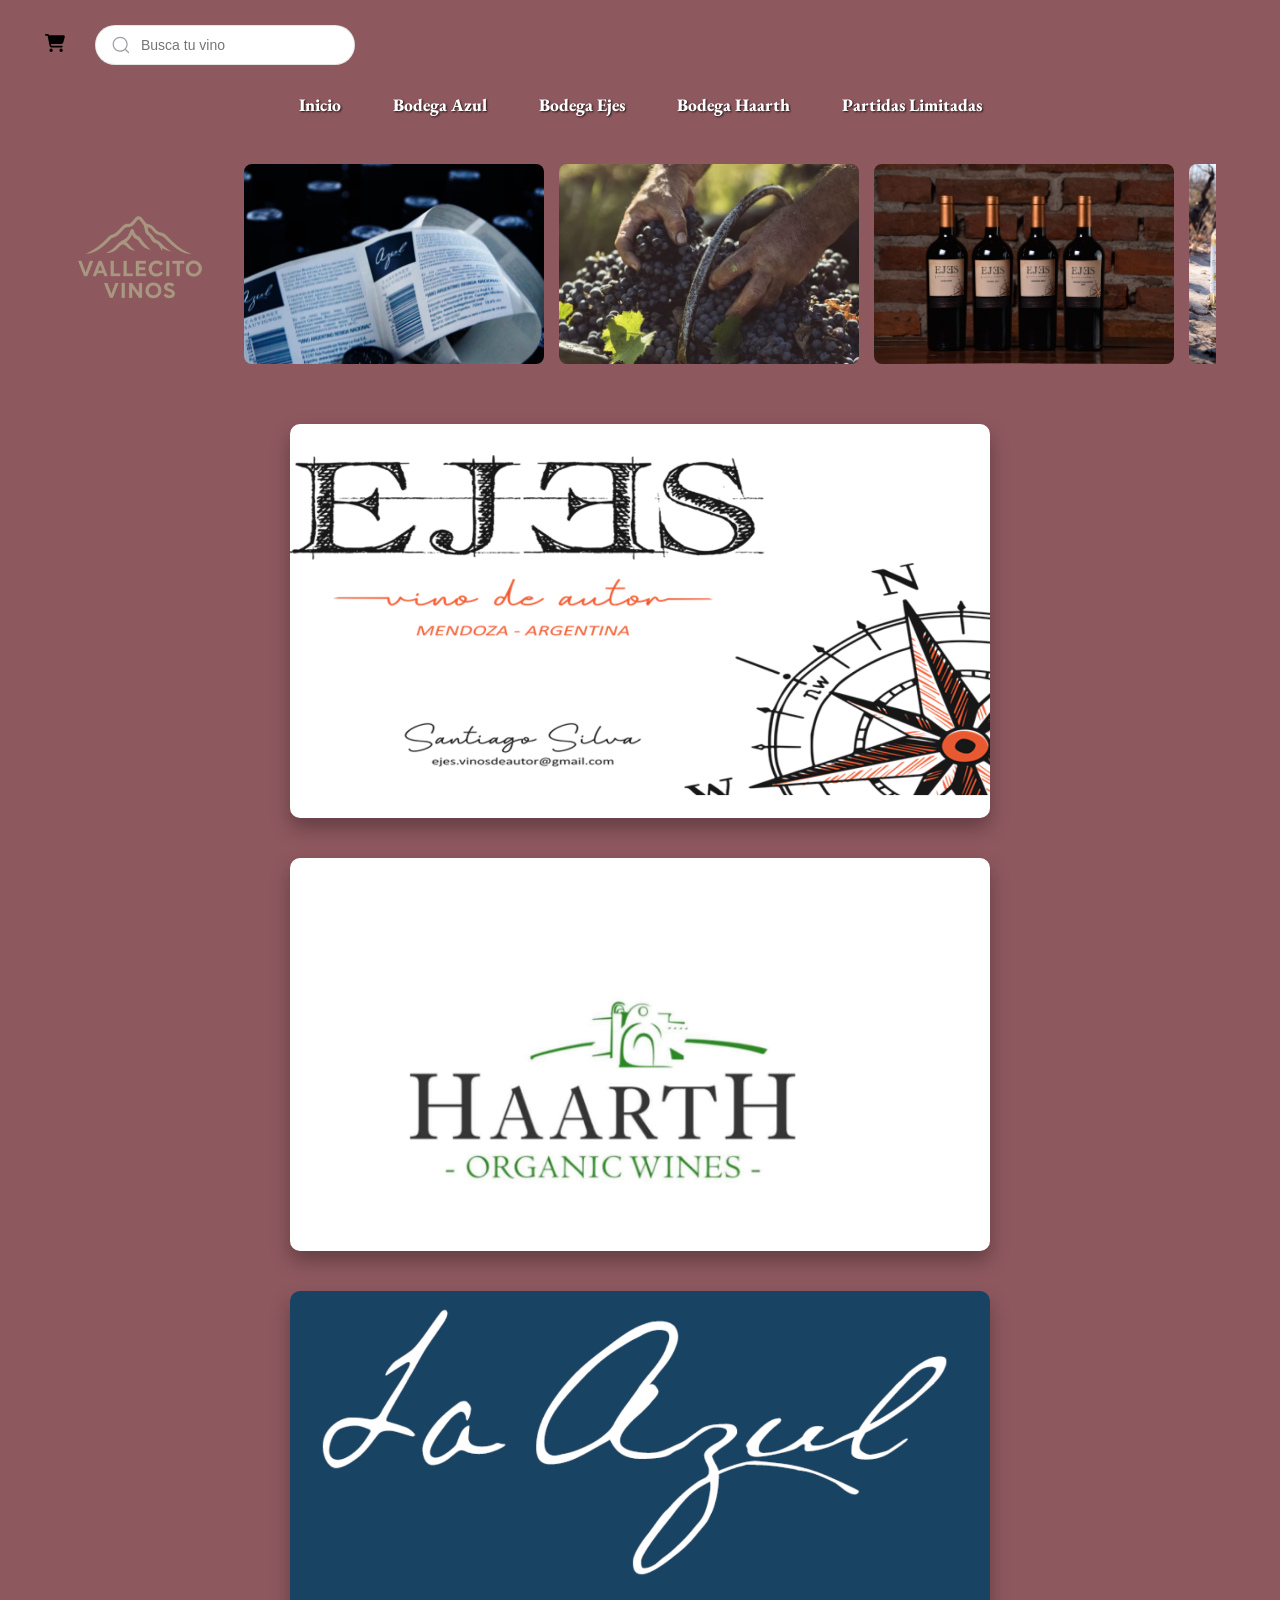
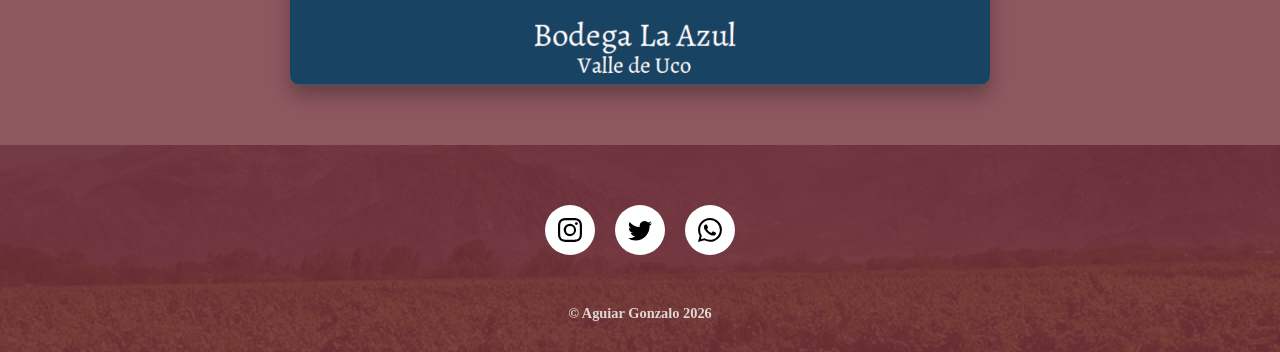
==== commit 9e85d5e2: "partidas" ====
--- a/index.html
+++ b/index.html
@@ -76,24 +76,27 @@
 <!-- ==========================================
      BOTÓN HAMBURGUESA (LAS 3 RAYITAS)
      ========================================== -->
-<label for="menu-toggle" class="menu-hamburguesa">
-  <span></span>
-  <span></span>
-  <span></span>
-</label>
+    <label for="menu-toggle" class="menu-hamburguesa">
+        <a href="index.html">Inicio</a>
+        <a href="Bodega_Azul.html">Bodega Azul</a>
+        <a href="Bodega_Ejes.html">Bodega Ejes</a>
+        <a href="Bodega_Haarth.html">Bodega Haarth</a>
+        <a href="Partidas_Limitadas.html"></a>
+    </label>
 
-<!-- ==========================================
-     MENÚ DE NAVEGACIÓN
-     ========================================== -->
-<nav class="div2">
-  <ul id="inicio" class="nav">
-    <li><a href="#inicio.html">Inicio</a></li>
-    <li><a href="Bodega Azul.html">Bodega Azul</a></li>
-    <li><a href="Bodega Ejes.html">Bodega Ejes</a></li>
-    <li><a href="Bodega Haarth">Bodega Haarth</a></li>
-    <li><a href="Contactos">Contactos</a></li>
-  </ul>
-</nav>
+    <!-- ==========================================
+     MENÚ DE NAVEGACIÓN CORREGIDO
+     =====================================Partidas Limitadas===== -->
+    <nav class="div2">
+      <ul id="inicio.html" class="nav">
+        <a href="index.html">Inicio</a>
+        <a href="Bodega_Azul.html">Bodega Azul</a>
+        <a href="Bodega_Ejes.html">Bodega Ejes</a>
+        <a href="Bodega_Haarth.html">Bodega Haarth</a>
+        <a href="Partidas_Limitadas.html">Partidas Limitadas</a>
+      </ul>
+    </nav>
+    
 
 <!-- ==========================================
      HEADER PRINCIPAL (LOGO + CARRUSEL)
